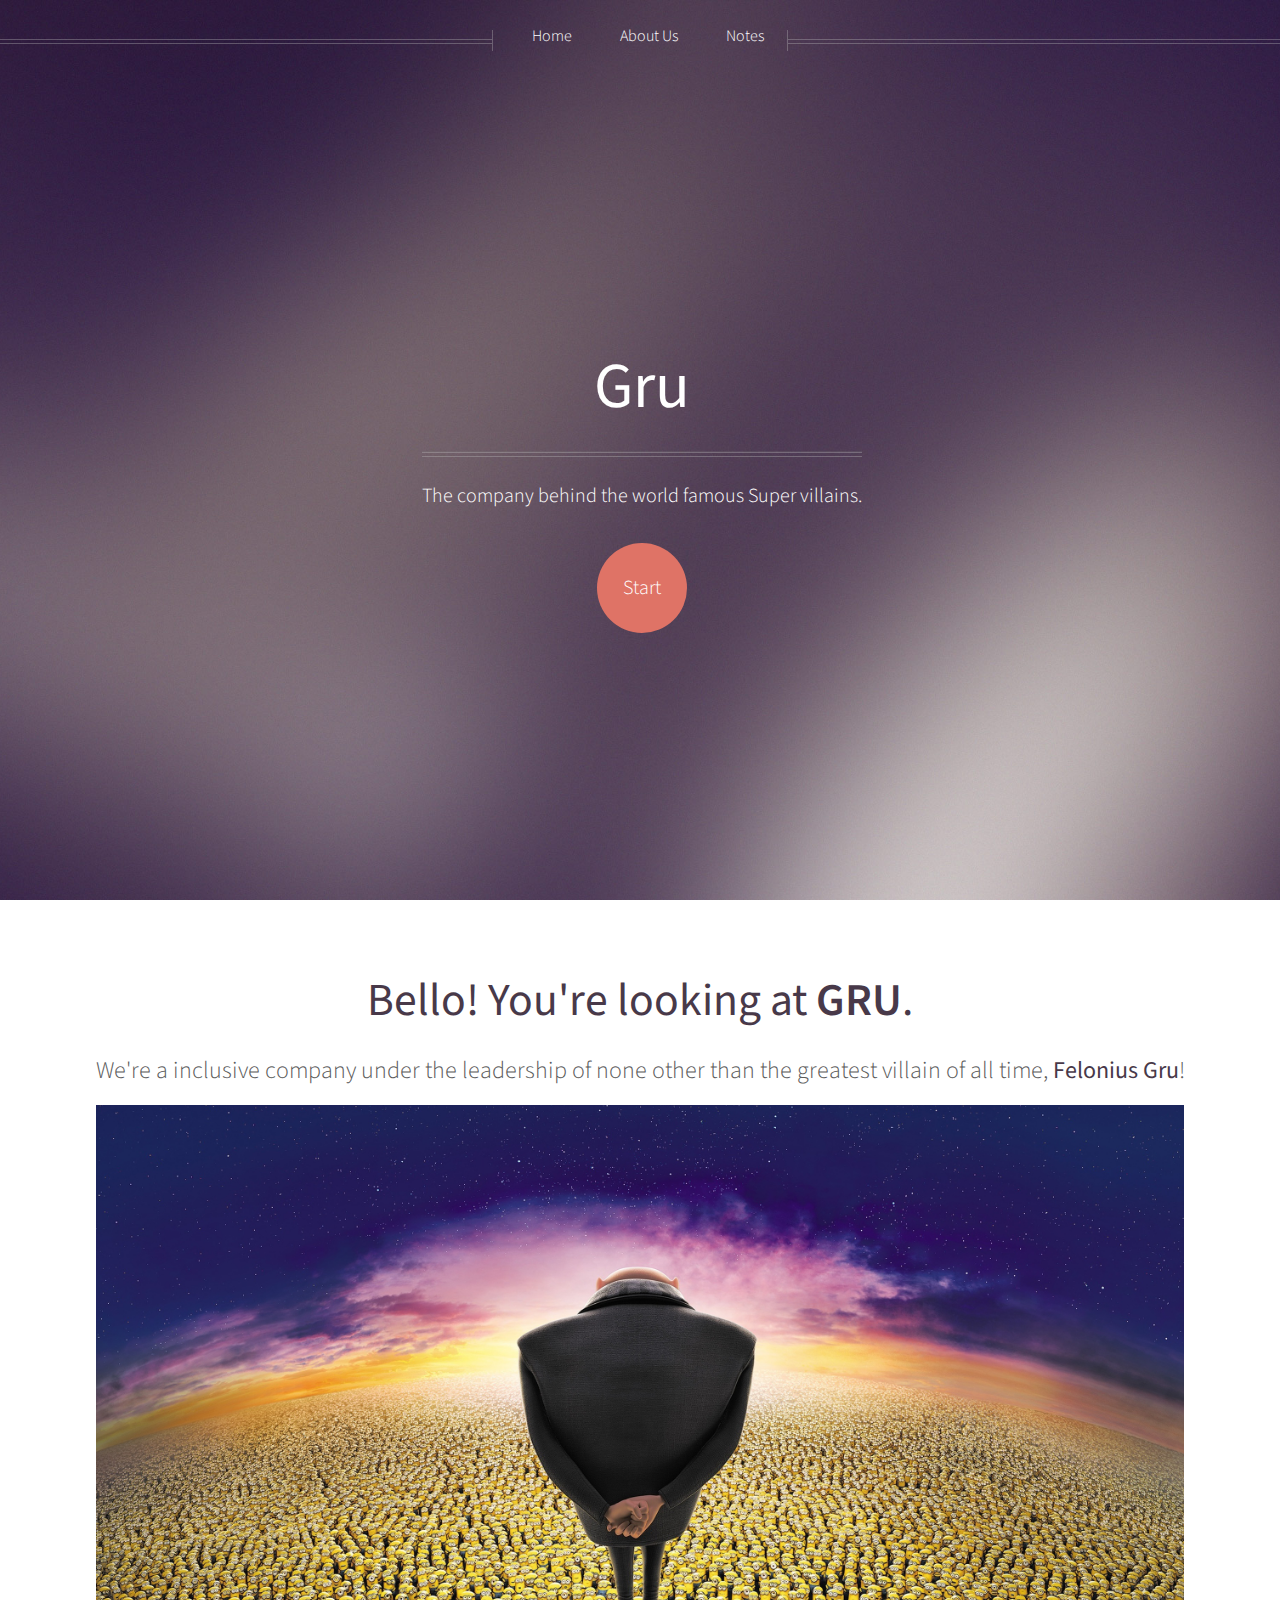
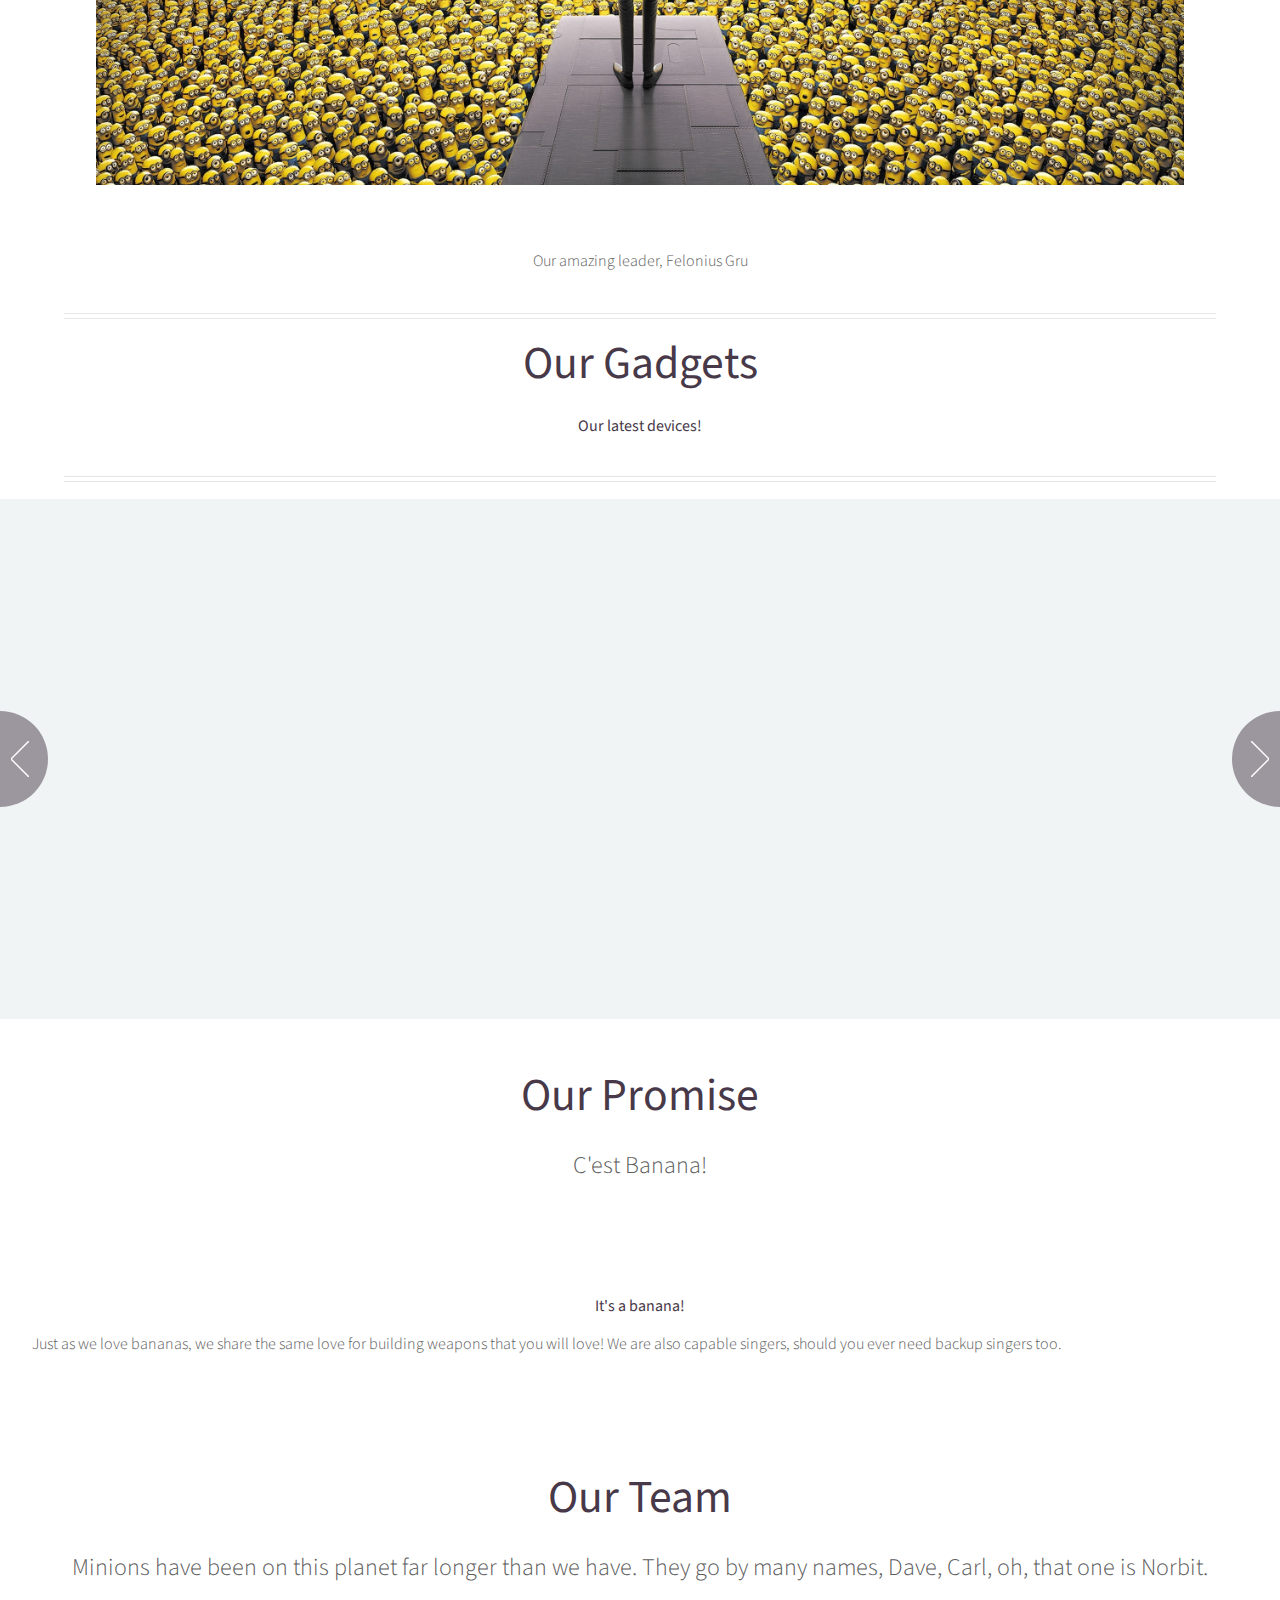
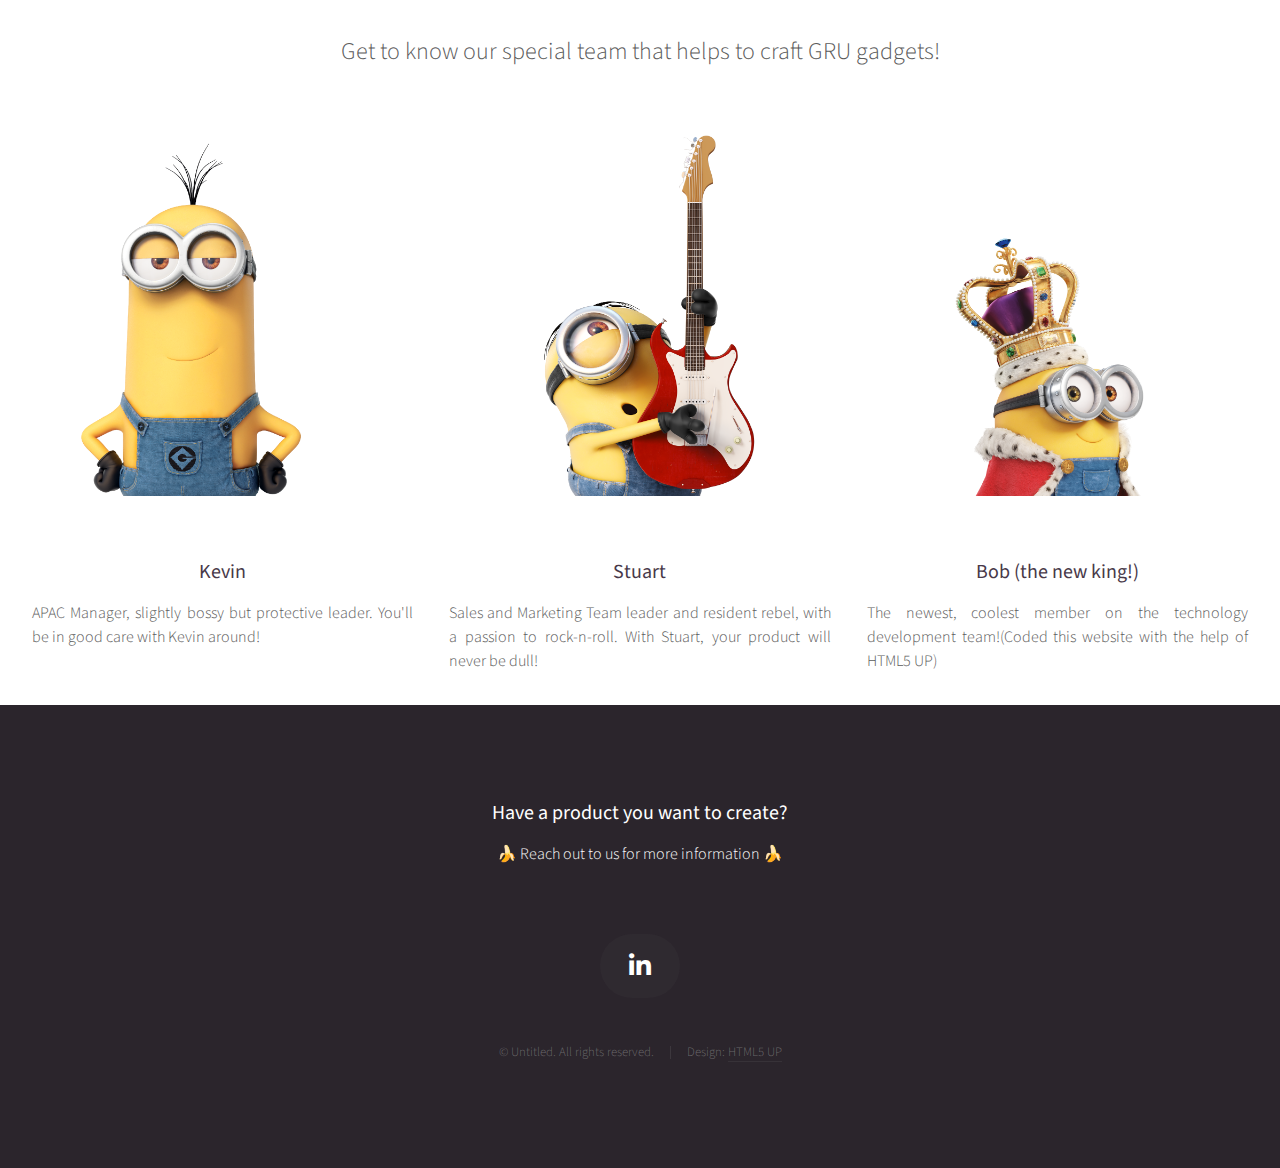
==== index.html @ 134997b9 "fix: Linking to Linkedin" ====
<!DOCTYPE HTML>
<!--
	Helios by HTML5 UP
	html5up.net | @ajlkn
	Free for personal and commercial use under the CCA 3.0 license (html5up.net/license)
-->
<html>
	<head>
		<title>Gru</title>
		<link rel="icon" type="image/x-icon" href="images/favicon.icon" />
		<meta charset="utf-8" />
		<meta name="viewport" content="width=device-width, initial-scale=1, user-scalable=no" />
		<link rel="stylesheet" href="assets/css/main.css" />
		<noscript><link rel="stylesheet" href="assets/css/noscript.css" /></noscript>
	</head>
	<body class="homepage is-preload">
		<div id="page-wrapper">

			<!-- Header -->
				<div id="header">

					<!-- Inner -->
						<div class="inner">
							<header>
								<h1><a href="index.html" id="logo">Gru</a></h1>
								<hr />
								<p>The company behind the world famous Super villains.</p>
							</header>
							<footer>
								<a href="#banner" class="button circled scrolly" id="startbutton">Start</a>
							</footer>
						</div>

					<!-- Nav -->
						<nav id="nav">
							<ul>
								<li><a href="index.html">Home</a></li>
								<!-- <li>
		<a href="#">Dropdown</a>
		<ul>
			<li><a href="#">Lorem ipsum dolor</a></li>
			<li><a href="#">Magna phasellus</a></li>
			<li><a href="#">Etiam dolore nisl</a></li>
			<li>
				<a href="#">And a submenu &hellip;</a>
				<ul>
					<li><a href="#">Lorem ipsum dolor</a></li>
					<li><a href="#">Phasellus consequat</a></li>
					<li><a href="#">Magna phasellus</a></li>
					<li><a href="#">Etiam dolore nisl</a></li>
				</ul>
			</li>
			<li><a href="#">Veroeros feugiat</a></li>
		</ul>
	</li> -->
								<li><a href="about.html">About Us</a></li>
								<li><a href="l.html">Notes</a></li>
							</ul>
						</nav>

				</div>

			<!-- Banner -->
				<section id="banner">
					<header>
						<h2>Bello! You're looking at <strong>GRU</strong>.</h2>
						<p>
							We're a inclusive company under the leadership of none other than the greatest villain of all time, <strong>Felonius Gru</strong>!
						</p>
					</header>

					<div class="wrapper style2">
						<a href="#" class="image featured"><img src="images/430488.jpg" alt="" /></a>
						<footer>Our amazing leader, Felonius Gru</footer>
						<hr />
						<h2>Our Gadgets</h2>
						<br />
						<h4>Our latest devices!</h4>
						<hr />
					</div>
				</section>

		
				

			<!-- Carousel -->
				<section class="carousel">
					
					<div class="reel">
						<article>
							<a href="#" class="image featured"><img src="images/Freeze_Ray_model.png" alt="" /></a>
							<header>
								<h3><a href="#">Freeze Ray</a></h3>
							</header>
							<p>Our signature weapon, projects a ray that freezes anythin instantly</p>
						</article>

						<article>
							<a href="#" class="image featured"><img src="images/Download_29.png" alt="" /></a>
							<header>
								<h3><a href="#">SR-6</a></h3>
							</header>
							<p>Shrink Ray-6, a laser weapon that shrinks its targets temporarily with an energy beam. </p>
						</article>

						<article>
							<a href="#" class="image featured"><img src="images/fart_gun.jpg" alt="" /></a>
							<header>
								<h3><a href="#">Fart Gun</a></h3>
							</header>
							<p>Created by Dr Nefario. Used during the 21-fart gun salute at formal events.</p>
						</article>

						<article>
							<a href="#" class="image featured"><img src="images/unicorn.jpg" alt="" /></a>
							<header>
								<h3><a href="#">Pink Fluffy Unicorn</a></h3>
							</header>
							<p>A fluffy plush unicorn. Keep it around so that you do not incur the wrath of a little girl. </p>
						</article>

					</div>
				</section>

			<!-- Main -->
				<div class="wrapper style2">
					<br /><br />
						  <article id="main" class="container special">
						  	<header>
						  		<h2><a href="#">Our Promise</a></h2>
						  		<p>
						  			C'est Banana!
						  		</p>
						  	</header>

                            <div style="margin:auto; width:400px;">
							  <a href="#" class="image featured"><img src="images/banana.png" alt="" /></a></div>
							<footer>
						  		<h4>
						  			It's a banana!
						  		</h4>
						  		<p>
						  			Just as we love bananas, we share the same love for building weapons that you will love! We are also capable singers, should you ever need backup singers too.
						  		</p>
						  	</footer>

						  </article>

				</div>

			<!-- About Team -->
				<div class="wrapper style1">

					<section id="features" class="container special">
						<header>
							<h2>Our Team</h2>
							<p>Minions have been on this planet far longer than we have. They go by many names, Dave, Carl, oh, that one is Norbit.</p>
							<p>Get to know our special team that helps to craft GRU gadgets!</p>
						</header>
						<div class="row">
							<article class="col-4 col-12-mobile special">
								<a href="#" class="image featured"><img src="images/Minions_Kevin2.png" alt="" /></a>
								<header>
									<h3><a href="#">Kevin</a></h3>
								</header>
								<p>
									APAC Manager, slightly bossy but protective leader. You'll be in good care with Kevin around!</p>
							</article>
							<article class="col-4 col-12-mobile special">
								<a href="#" class="image featured"><img src="images/SHM_PRINTS_P1880.png" alt="" /></a>
								<header>
									<h3><a href="#">Stuart</a></h3>
								</header>
								<p>
									Sales and Marketing Team leader and resident rebel, with a passion to rock-n-roll. With Stuart, your product will never be dull!</p>
							</article>
							<article class="col-4 col-12-mobile special">
								<a href="#" class="image featured"><img src="images/Minions_KingBob.png" alt="" /></a>
								<header>
									<h3><a href="#">Bob (the new king!)</a></h3>
								</header>
								<p>
									The newest, coolest member on the technology development team!(Coded this website with the help of HTML5 UP)								</p>
							</article>
						</div>
					</section>

				</div>

			<!-- Footer -->
				<div id="footer">
				<!-- Contact -->
									<section class="contact">
										<header>
											<h3>Have a product you want to create?</h3>
										</header>
										<p>🍌 Reach out to us for more information 🍌</p>
										<ul class="icons">
											<li><a href="https://www.linkedin.com/company/gru-incorporated/about/" class="icon brands fa-linkedin-in"><span class="label">Linkedin</span></a></li>
										</ul>
									</section>

								<!-- Copyright -->
									<div class="copyright">
										<ul class="menu">
											<li>&copy; Untitled. All rights reserved.</li><li>Design: <a href="http://html5up.net">HTML5 UP</a></li>
										</ul>
									</div>

							</div>

						
		</div>
				

		<!-- Scripts -->
			<script src="assets/js/jquery.min.js"></script>
			<script src="assets/js/jquery.dropotron.min.js"></script>
			<script src="assets/js/jquery.scrolly.min.js"></script>
			<script src="assets/js/jquery.scrollex.min.js"></script>
			<script src="assets/js/browser.min.js"></script>
			<script src="assets/js/breakpoints.min.js"></script>
			<script src="assets/js/util.js"></script>
			<script src="assets/js/main.js"></script>

	</body>
</html>
---- assets/css/main.css ----
@import url("https://fonts.googleapis.com/css?family=Source+Sans+Pro:300,300italic,400,400italic,600");
@import url("fontawesome-all.min.css");

/*
	Helios by HTML5 UP
	html5up.net | @ajlkn
	Free for personal and commercial use under the CCA 3.0 license (html5up.net/license)
*/

html, body, div, span, applet, object,
iframe, h1, h2, h3, h4, h5, h6, p, blockquote,
pre, a, abbr, acronym, address, big, cite,
code, del, dfn, em, img, ins, kbd, q, s, samp,
small, strike, strong, sub, sup, tt, var, b,
u, i, center, dl, dt, dd, ol, ul, li, fieldset,
form, label, legend, table, caption, tbody,
tfoot, thead, tr, th, td, article, aside,
canvas, details, embed, figure, figcaption,
footer, header, hgroup, menu, nav, output, ruby,
section, summary, time, mark, audio, video {
	margin: 0;
	padding: 0;
	border: 0;
	font-size: 100%;
	font: inherit;
	vertical-align: baseline;}

article, aside, details, figcaption, figure,
footer, header, hgroup, menu, nav, section {
	display: block;}

body {
	line-height: 1;
}

ol, ul {
	list-style: none;
}

blockquote, q {
	quotes: none;
}

	blockquote:before, blockquote:after, q:before, q:after {
		content: '';
		content: none;
	}

table {
	border-collapse: collapse;
	border-spacing: 0;
}

body {
	-webkit-text-size-adjust: none;
}

mark {
	background-color: transparent;
	color: inherit;
}

input::-moz-focus-inner {
	border: 0;
	padding: 0;
}

input, select, textarea {
	-moz-appearance: none;
	-webkit-appearance: none;
	-ms-appearance: none;
	appearance: none;
}

/* Basic */

	html {
		box-sizing: border-box;
	}

	*, *:before, *:after {
		box-sizing: inherit;
	}

	body {
		background: #f0f4f4;
		color: #5b5b5b;
		font-size: 15pt;
		line-height: 1.85em;
		font-family: 'Source Sans Pro', sans-serif;
		font-weight: 300;
	}

		body.is-preload *, body.is-preload *:before, body.is-preload *:after {
			-moz-animation: none !important;
			-webkit-animation: none !important;
			-ms-animation: none !important;
			animation: none !important;
			-moz-transition: none !important;
			-webkit-transition: none !important;
			-ms-transition: none !important;
			transition: none !important;
		}

	input, textarea, select {
		font-size: 15pt;
		line-height: 1.85em;
		font-family: 'Source Sans Pro', sans-serif;
		font-weight: 300;
	}

	h1, h2, h3, h4, h5, h6 {
		font-weight: 400;
		color: #483949;
		line-height: 1.25em;
	}

	h1 a, h2 a, h3 a, h4 a, h5 a, h6 a {
		color: inherit;
		text-decoration: none;
		border-bottom-color: transparent;
	}

	h1 strong, h2 strong, h3 strong, h4 strong, h5 strong, h6 strong {
		font-weight: 600;
	}

	h2 {
		font-size: 2.85em;
	}

	h3 {
		font-size: 1.25em;
	}

	h4 {
		font-size: 1em;
		margin: 0 0 0.25em 0;
	}

	strong, b {
		font-weight: 400;
		color: #483949;
	}

	em, i {
		font-style: italic;
	}

	a {
		color: inherit;
		border-bottom: solid 1px rgba(128, 128, 128, 0.15);
		text-decoration: none;
		-moz-transition: background-color 0.35s ease-in-out, color 0.35s ease-in-out, border-bottom-color 0.35s ease-in-out;
		-webkit-transition: background-color 0.35s ease-in-out, color 0.35s ease-in-out, border-bottom-color 0.35s ease-in-out;
		-ms-transition: background-color 0.35s ease-in-out, color 0.35s ease-in-out, border-bottom-color 0.35s ease-in-out;
		transition: background-color 0.35s ease-in-out, color 0.35s ease-in-out, border-bottom-color 0.35s ease-in-out;
	}

		a:hover {
			color: #ef8376;
			border-bottom-color: transparent;
		}

	sub {
		position: relative;
		top: 0.5em;
		font-size: 0.8em;
	}

	sup {
		position: relative;
		top: -0.5em;
		font-size: 0.8em;
	}

	blockquote {
		border-left: solid 0.5em #ddd;
		padding: 1em 0 1em 2em;
		font-style: italic;
	}

	p, ul, ol, dl, table {
		margin-top: 1em;
		margin-bottom: 1em;
	}

	p {
		text-align: justify;
	}

	br.clear {
		clear: both;
	}

	hr {
		position: relative;
		display: block;
		border: 0;
		top: 2em;
		margin-bottom: 3em;
		height: 6px;
		border-top: solid 1px rgba(128, 128, 128, 0.2);
		border-bottom: solid 1px rgba(128, 128, 128, 0.2);
	}

		hr:before, hr:after {
			content: '';
			position: absolute;
			top: -8px;
			display: block;
			width: 1px;
			height: 21px;
			background: rgba(128, 128, 128, 0.2);
		}

		hr:before {
			left: -1px;
		}

		hr:after {
			right: -1px;
		}

	.timestamp {
		color: rgba(128, 128, 128, 0.75);
		font-size: 0.8em;
	}

/* Container */

	.container {
		margin: 0 auto;
		max-width: 100%;
		width: 1400px;
	}

		@media screen and (max-width: 1680px) {

			.container {
				width: 1200px;
			}

		}

		@media screen and (max-width: 1280px) {

			.container {
				width: 100%;
			}

		}

		@media screen and (max-width: 960px) {

			.container {
				width: 100%;
			}

		}

		@media screen and (max-width: 840px) {

			.container {
				width: 100%;
			}

		}

		@media screen and (max-width: 736px) {

			.container {
				width: 100%;
			}

		}

/* Row */

	.row {
		display: flex;
		flex-wrap: wrap;
		box-sizing: border-box;
		align-items: stretch;
	}

		.row > * {
			box-sizing: border-box;
		}

		.row.gtr-uniform > * > :last-child {
			margin-bottom: 0;
		}

		.row.aln-left {
			justify-content: flex-start;
		}

		.row.aln-center {
			justify-content: center;
		}

		.row.aln-right {
			justify-content: flex-end;
		}

		.row.aln-top {
			align-items: flex-start;
		}

		.row.aln-middle {
			align-items: center;
		}

		.row.aln-bottom {
			align-items: flex-end;
		}

		.row > .imp {
			order: -1;
		}

		.row > .col-1 {
			width: 8.33333%;
		}

		.row > .off-1 {
			margin-left: 8.33333%;
		}

		.row > .col-2 {
			width: 16.66667%;
		}

		.row > .off-2 {
			margin-left: 16.66667%;
		}

		.row > .col-3 {
			width: 25%;
		}

		.row > .off-3 {
			margin-left: 25%;
		}

		.row > .col-4 {
			width: 33.33333%;
		}

		.row > .off-4 {
			margin-left: 33.33333%;
		}

		.row > .col-5 {
			width: 41.66667%;
		}

		.row > .off-5 {
			margin-left: 41.66667%;
		}

		.row > .col-6 {
			width: 50%;
		}

		.row > .off-6 {
			margin-left: 50%;
		}

		.row > .col-7 {
			width: 58.33333%;
		}

		.row > .off-7 {
			margin-left: 58.33333%;
		}

		.row > .col-8 {
			width: 66.66667%;
		}

		.row > .off-8 {
			margin-left: 66.66667%;
		}

		.row > .col-9 {
			width: 75%;
		}

		.row > .off-9 {
			margin-left: 75%;
		}

		.row > .col-10 {
			width: 83.33333%;
		}

		.row > .off-10 {
			margin-left: 83.33333%;
		}

		.row > .col-11 {
			width: 91.66667%;
		}

		.row > .off-11 {
			margin-left: 91.66667%;
		}

		.row > .col-12 {
			width: 100%;
		}

		.row > .off-12 {
			margin-left: 100%;
		}

		.row.gtr-0 {
			margin-top: 0px;
			margin-left: 0px;
		}

			.row.gtr-0 > * {
				padding: 0px 0 0 0px;
			}

			.row.gtr-0.gtr-uniform {
				margin-top: 0px;
			}

				.row.gtr-0.gtr-uniform > * {
					padding-top: 0px;
				}

		.row.gtr-25 {
			margin-top: -10px;
			margin-left: -10px;
		}

			.row.gtr-25 > * {
				padding: 10px 0 0 10px;
			}

			.row.gtr-25.gtr-uniform {
				margin-top: -10px;
			}

				.row.gtr-25.gtr-uniform > * {
					padding-top: 10px;
				}

		.row.gtr-50 {
			margin-top: -20px;
			margin-left: -20px;
		}

			.row.gtr-50 > * {
				padding: 20px 0 0 20px;
			}

			.row.gtr-50.gtr-uniform {
				margin-top: -20px;
			}

				.row.gtr-50.gtr-uniform > * {
					padding-top: 20px;
				}

		.row {
			margin-top: -40px;
			margin-left: -40px;
		}

			.row > * {
				padding: 40px 0 0 40px;
			}

			.row.gtr-uniform {
				margin-top: -40px;
			}

				.row.gtr-uniform > * {
					padding-top: 40px;
				}

		.row.gtr-150 {
			margin-top: -60px;
			margin-left: -60px;
		}

			.row.gtr-150 > * {
				padding: 60px 0 0 60px;
			}

			.row.gtr-150.gtr-uniform {
				margin-top: -60px;
			}

				.row.gtr-150.gtr-uniform > * {
					padding-top: 60px;
				}

		.row.gtr-200 {
			margin-top: -80px;
			margin-left: -80px;
		}

			.row.gtr-200 > * {
				padding: 80px 0 0 80px;
			}

			.row.gtr-200.gtr-uniform {
				margin-top: -80px;
			}

				.row.gtr-200.gtr-uniform > * {
					padding-top: 80px;
				}

		@media screen and (max-width: 1680px) {

			.row {
				display: flex;
				flex-wrap: wrap;
				box-sizing: border-box;
				align-items: stretch;
			}

				.row > * {
					box-sizing: border-box;
				}

				.row.gtr-uniform > * > :last-child {
					margin-bottom: 0;
				}

				.row.aln-left {
					justify-content: flex-start;
				}

				.row.aln-center {
					justify-content: center;
				}

				.row.aln-right {
					justify-content: flex-end;
				}

				.row.aln-top {
					align-items: flex-start;
				}

				.row.aln-middle {
					align-items: center;
				}

				.row.aln-bottom {
					align-items: flex-end;
				}

				.row > .imp-wide {
					order: -1;
				}

				.row > .col-1-wide {
					width: 8.33333%;
				}

				.row > .off-1-wide {
					margin-left: 8.33333%;
				}

				.row > .col-2-wide {
					width: 16.66667%;
				}

				.row > .off-2-wide {
					margin-left: 16.66667%;
				}

				.row > .col-3-wide {
					width: 25%;
				}

				.row > .off-3-wide {
					margin-left: 25%;
				}

				.row > .col-4-wide {
					width: 33.33333%;
				}

				.row > .off-4-wide {
					margin-left: 33.33333%;
				}

				.row > .col-5-wide {
					width: 41.66667%;
				}

				.row > .off-5-wide {
					margin-left: 41.66667%;
				}

				.row > .col-6-wide {
					width: 50%;
				}

				.row > .off-6-wide {
					margin-left: 50%;
				}

				.row > .col-7-wide {
					width: 58.33333%;
				}

				.row > .off-7-wide {
					margin-left: 58.33333%;
				}

				.row > .col-8-wide {
					width: 66.66667%;
				}

				.row > .off-8-wide {
					margin-left: 66.66667%;
				}

				.row > .col-9-wide {
					width: 75%;
				}

				.row > .off-9-wide {
					margin-left: 75%;
				}

				.row > .col-10-wide {
					width: 83.33333%;
				}

				.row > .off-10-wide {
					margin-left: 83.33333%;
				}

				.row > .col-11-wide {
					width: 91.66667%;
				}

				.row > .off-11-wide {
					margin-left: 91.66667%;
				}

				.row > .col-12-wide {
					width: 100%;
				}

				.row > .off-12-wide {
					margin-left: 100%;
				}

				.row.gtr-0 {
					margin-top: 0px;
					margin-left: 0px;
				}

					.row.gtr-0 > * {
						padding: 0px 0 0 0px;
					}

					.row.gtr-0.gtr-uniform {
						margin-top: 0px;
					}

						.row.gtr-0.gtr-uniform > * {
							padding-top: 0px;
						}

				.row.gtr-25 {
					margin-top: -10px;
					margin-left: -10px;
				}

					.row.gtr-25 > * {
						padding: 10px 0 0 10px;
					}

					.row.gtr-25.gtr-uniform {
						margin-top: -10px;
					}

						.row.gtr-25.gtr-uniform > * {
							padding-top: 10px;
						}

				.row.gtr-50 {
					margin-top: -20px;
					margin-left: -20px;
				}

					.row.gtr-50 > * {
						padding: 20px 0 0 20px;
					}

					.row.gtr-50.gtr-uniform {
						margin-top: -20px;
					}

						.row.gtr-50.gtr-uniform > * {
							padding-top: 20px;
						}

				.row {
					margin-top: -40px;
					margin-left: -40px;
				}

					.row > * {
						padding: 40px 0 0 40px;
					}

					.row.gtr-uniform {
						margin-top: -40px;
					}

						.row.gtr-uniform > * {
							padding-top: 40px;
						}

				.row.gtr-150 {
					margin-top: -60px;
					margin-left: -60px;
				}

					.row.gtr-150 > * {
						padding: 60px 0 0 60px;
					}

					.row.gtr-150.gtr-uniform {
						margin-top: -60px;
					}

						.row.gtr-150.gtr-uniform > * {
							padding-top: 60px;
						}

				.row.gtr-200 {
					margin-top: -80px;
					margin-left: -80px;
				}

					.row.gtr-200 > * {
						padding: 80px 0 0 80px;
					}

					.row.gtr-200.gtr-uniform {
						margin-top: -80px;
					}

						.row.gtr-200.gtr-uniform > * {
							padding-top: 80px;
						}

		}

		@media screen and (max-width: 1280px) {

			.row {
				display: flex;
				flex-wrap: wrap;
				box-sizing: border-box;
				align-items: stretch;
			}

				.row > * {
					box-sizing: border-box;
				}

				.row.gtr-uniform > * > :last-child {
					margin-bottom: 0;
				}

				.row.aln-left {
					justify-content: flex-start;
				}

				.row.aln-center {
					justify-content: center;
				}

				.row.aln-right {
					justify-content: flex-end;
				}

				.row.aln-top {
					align-items: flex-start;
				}

				.row.aln-middle {
					align-items: center;
				}

				.row.aln-bottom {
					align-items: flex-end;
				}

				.row > .imp-normal {
					order: -1;
				}

				.row > .col-1-normal {
					width: 8.33333%;
				}

				.row > .off-1-normal {
					margin-left: 8.33333%;
				}

				.row > .col-2-normal {
					width: 16.66667%;
				}

				.row > .off-2-normal {
					margin-left: 16.66667%;
				}

				.row > .col-3-normal {
					width: 25%;
				}

				.row > .off-3-normal {
					margin-left: 25%;
				}

				.row > .col-4-normal {
					width: 33.33333%;
				}

				.row > .off-4-normal {
					margin-left: 33.33333%;
				}

				.row > .col-5-normal {
					width: 41.66667%;
				}

				.row > .off-5-normal {
					margin-left: 41.66667%;
				}

				.row > .col-6-normal {
					width: 50%;
				}

				.row > .off-6-normal {
					margin-left: 50%;
				}

				.row > .col-7-normal {
					width: 58.33333%;
				}

				.row > .off-7-normal {
					margin-left: 58.33333%;
				}

				.row > .col-8-normal {
					width: 66.66667%;
				}

				.row > .off-8-normal {
					margin-left: 66.66667%;
				}

				.row > .col-9-normal {
					width: 75%;
				}

				.row > .off-9-normal {
					margin-left: 75%;
				}

				.row > .col-10-normal {
					width: 83.33333%;
				}

				.row > .off-10-normal {
					margin-left: 83.33333%;
				}

				.row > .col-11-normal {
					width: 91.66667%;
				}

				.row > .off-11-normal {
					margin-left: 91.66667%;
				}

				.row > .col-12-normal {
					width: 100%;
				}

				.row > .off-12-normal {
					margin-left: 100%;
				}

				.row.gtr-0 {
					margin-top: 0px;
					margin-left: 0px;
				}

					.row.gtr-0 > * {
						padding: 0px 0 0 0px;
					}

					.row.gtr-0.gtr-uniform {
						margin-top: 0px;
					}

						.row.gtr-0.gtr-uniform > * {
							padding-top: 0px;
						}

				.row.gtr-25 {
					margin-top: -9px;
					margin-left: -9px;
				}

					.row.gtr-25 > * {
						padding: 9px 0 0 9px;
					}

					.row.gtr-25.gtr-uniform {
						margin-top: -9px;
					}

						.row.gtr-25.gtr-uniform > * {
							padding-top: 9px;
						}

				.row.gtr-50 {
					margin-top: -18px;
					margin-left: -18px;
				}

					.row.gtr-50 > * {
						padding: 18px 0 0 18px;
					}

					.row.gtr-50.gtr-uniform {
						margin-top: -18px;
					}

						.row.gtr-50.gtr-uniform > * {
							padding-top: 18px;
						}

				.row {
					margin-top: -36px;
					margin-left: -36px;
				}

					.row > * {
						padding: 36px 0 0 36px;
					}

					.row.gtr-uniform {
						margin-top: -36px;
					}

						.row.gtr-uniform > * {
							padding-top: 36px;
						}

				.row.gtr-150 {
					margin-top: -54px;
					margin-left: -54px;
				}

					.row.gtr-150 > * {
						padding: 54px 0 0 54px;
					}

					.row.gtr-150.gtr-uniform {
						margin-top: -54px;
					}

						.row.gtr-150.gtr-uniform > * {
							padding-top: 54px;
						}

				.row.gtr-200 {
					margin-top: -72px;
					margin-left: -72px;
				}

					.row.gtr-200 > * {
						padding: 72px 0 0 72px;
					}

					.row.gtr-200.gtr-uniform {
						margin-top: -72px;
					}

						.row.gtr-200.gtr-uniform > * {
							padding-top: 72px;
						}

		}

		@media screen and (max-width: 960px) {

			.row {
				display: flex;
				flex-wrap: wrap;
				box-sizing: border-box;
				align-items: stretch;
			}

				.row > * {
					box-sizing: border-box;
				}

				.row.gtr-uniform > * > :last-child {
					margin-bottom: 0;
				}

				.row.aln-left {
					justify-content: flex-start;
				}

				.row.aln-center {
					justify-content: center;
				}

				.row.aln-right {
					justify-content: flex-end;
				}

				.row.aln-top {
					align-items: flex-start;
				}

				.row.aln-middle {
					align-items: center;
				}

				.row.aln-bottom {
					align-items: flex-end;
				}

				.row > .imp-narrow {
					order: -1;
				}

				.row > .col-1-narrow {
					width: 8.33333%;
				}

				.row > .off-1-narrow {
					margin-left: 8.33333%;
				}

				.row > .col-2-narrow {
					width: 16.66667%;
				}

				.row > .off-2-narrow {
					margin-left: 16.66667%;
				}

				.row > .col-3-narrow {
					width: 25%;
				}

				.row > .off-3-narrow {
					margin-left: 25%;
				}

				.row > .col-4-narrow {
					width: 33.33333%;
				}

				.row > .off-4-narrow {
					margin-left: 33.33333%;
				}

				.row > .col-5-narrow {
					width: 41.66667%;
				}

				.row > .off-5-narrow {
					margin-left: 41.66667%;
				}

				.row > .col-6-narrow {
					width: 50%;
				}

				.row > .off-6-narrow {
					margin-left: 50%;
				}

				.row > .col-7-narrow {
					width: 58.33333%;
				}

				.row > .off-7-narrow {
					margin-left: 58.33333%;
				}

				.row > .col-8-narrow {
					width: 66.66667%;
				}

				.row > .off-8-narrow {
					margin-left: 66.66667%;
				}

				.row > .col-9-narrow {
					width: 75%;
				}

				.row > .off-9-narrow {
					margin-left: 75%;
				}

				.row > .col-10-narrow {
					width: 83.33333%;
				}

				.row > .off-10-narrow {
					margin-left: 83.33333%;
				}

				.row > .col-11-narrow {
					width: 91.66667%;
				}

				.row > .off-11-narrow {
					margin-left: 91.66667%;
				}

				.row > .col-12-narrow {
					width: 100%;
				}

				.row > .off-12-narrow {
					margin-left: 100%;
				}

				.row.gtr-0 {
					margin-top: 0px;
					margin-left: 0px;
				}

					.row.gtr-0 > * {
						padding: 0px 0 0 0px;
					}

					.row.gtr-0.gtr-uniform {
						margin-top: 0px;
					}

						.row.gtr-0.gtr-uniform > * {
							padding-top: 0px;
						}

				.row.gtr-25 {
					margin-top: -8px;
					margin-left: -8px;
				}

					.row.gtr-25 > * {
						padding: 8px 0 0 8px;
					}

					.row.gtr-25.gtr-uniform {
						margin-top: -8px;
					}

						.row.gtr-25.gtr-uniform > * {
							padding-top: 8px;
						}

				.row.gtr-50 {
					margin-top: -16px;
					margin-left: -16px;
				}

					.row.gtr-50 > * {
						padding: 16px 0 0 16px;
					}

					.row.gtr-50.gtr-uniform {
						margin-top: -16px;
					}

						.row.gtr-50.gtr-uniform > * {
							padding-top: 16px;
						}

				.row {
					margin-top: -32px;
					margin-left: -32px;
				}

					.row > * {
						padding: 32px 0 0 32px;
					}

					.row.gtr-uniform {
						margin-top: -32px;
					}

						.row.gtr-uniform > * {
							padding-top: 32px;
						}

				.row.gtr-150 {
					margin-top: -48px;
					margin-left: -48px;
				}

					.row.gtr-150 > * {
						padding: 48px 0 0 48px;
					}

					.row.gtr-150.gtr-uniform {
						margin-top: -48px;
					}

						.row.gtr-150.gtr-uniform > * {
							padding-top: 48px;
						}

				.row.gtr-200 {
					margin-top: -64px;
					margin-left: -64px;
				}

					.row.gtr-200 > * {
						padding: 64px 0 0 64px;
					}

					.row.gtr-200.gtr-uniform {
						margin-top: -64px;
					}

						.row.gtr-200.gtr-uniform > * {
							padding-top: 64px;
						}

		}

		@media screen and (max-width: 840px) {

			.row {
				display: flex;
				flex-wrap: wrap;
				box-sizing: border-box;
				align-items: stretch;
			}

				.row > * {
					box-sizing: border-box;
				}

				.row.gtr-uniform > * > :last-child {
					margin-bottom: 0;
				}

				.row.aln-left {
					justify-content: flex-start;
				}

				.row.aln-center {
					justify-content: center;
				}

				.row.aln-right {
					justify-content: flex-end;
				}

				.row.aln-top {
					align-items: flex-start;
				}

				.row.aln-middle {
					align-items: center;
				}

				.row.aln-bottom {
					align-items: flex-end;
				}

				.row > .imp-narrower {
					order: -1;
				}

				.row > .col-1-narrower {
					width: 8.33333%;
				}

				.row > .off-1-narrower {
					margin-left: 8.33333%;
				}

				.row > .col-2-narrower {
					width: 16.66667%;
				}

				.row > .off-2-narrower {
					margin-left: 16.66667%;
				}

				.row > .col-3-narrower {
					width: 25%;
				}

				.row > .off-3-narrower {
					margin-left: 25%;
				}

				.row > .col-4-narrower {
					width: 33.33333%;
				}

				.row > .off-4-narrower {
					margin-left: 33.33333%;
				}

				.row > .col-5-narrower {
					width: 41.66667%;
				}

				.row > .off-5-narrower {
					margin-left: 41.66667%;
				}

				.row > .col-6-narrower {
					width: 50%;
				}

				.row > .off-6-narrower {
					margin-left: 50%;
				}

				.row > .col-7-narrower {
					width: 58.33333%;
				}

				.row > .off-7-narrower {
					margin-left: 58.33333%;
				}

				.row > .col-8-narrower {
					width: 66.66667%;
				}

				.row > .off-8-narrower {
					margin-left: 66.66667%;
				}

				.row > .col-9-narrower {
					width: 75%;
				}

				.row > .off-9-narrower {
					margin-left: 75%;
				}

				.row > .col-10-narrower {
					width: 83.33333%;
				}

				.row > .off-10-narrower {
					margin-left: 83.33333%;
				}

				.row > .col-11-narrower {
					width: 91.66667%;
				}

				.row > .off-11-narrower {
					margin-left: 91.66667%;
				}

				.row > .col-12-narrower {
					width: 100%;
				}

				.row > .off-12-narrower {
					margin-left: 100%;
				}

				.row.gtr-0 {
					margin-top: 0px;
					margin-left: 0px;
				}

					.row.gtr-0 > * {
						padding: 0px 0 0 0px;
					}

					.row.gtr-0.gtr-uniform {
						margin-top: 0px;
					}

						.row.gtr-0.gtr-uniform > * {
							padding-top: 0px;
						}

				.row.gtr-25 {
					margin-top: -8px;
					margin-left: -8px;
				}

					.row.gtr-25 > * {
						padding: 8px 0 0 8px;
					}

					.row.gtr-25.gtr-uniform {
						margin-top: -8px;
					}

						.row.gtr-25.gtr-uniform > * {
							padding-top: 8px;
						}

				.row.gtr-50 {
					margin-top: -16px;
					margin-left: -16px;
				}

					.row.gtr-50 > * {
						padding: 16px 0 0 16px;
					}

					.row.gtr-50.gtr-uniform {
						margin-top: -16px;
					}

						.row.gtr-50.gtr-uniform > * {
							padding-top: 16px;
						}

				.row {
					margin-top: -32px;
					margin-left: -32px;
				}

					.row > * {
						padding: 32px 0 0 32px;
					}

					.row.gtr-uniform {
						margin-top: -32px;
					}

						.row.gtr-uniform > * {
							padding-top: 32px;
						}

				.row.gtr-150 {
					margin-top: -48px;
					margin-left: -48px;
				}

					.row.gtr-150 > * {
						padding: 48px 0 0 48px;
					}

					.row.gtr-150.gtr-uniform {
						margin-top: -48px;
					}

						.row.gtr-150.gtr-uniform > * {
							padding-top: 48px;
						}

				.row.gtr-200 {
					margin-top: -64px;
					margin-left: -64px;
				}

					.row.gtr-200 > * {
						padding: 64px 0 0 64px;
					}

					.row.gtr-200.gtr-uniform {
						margin-top: -64px;
					}

						.row.gtr-200.gtr-uniform > * {
							padding-top: 64px;
						}

		}

		@media screen and (max-width: 736px) {

			.row {
				display: flex;
				flex-wrap: wrap;
				box-sizing: border-box;
				align-items: stretch;
			}

				.row > * {
					box-sizing: border-box;
				}

				.row.gtr-uniform > * > :last-child {
					margin-bottom: 0;
				}

				.row.aln-left {
					justify-content: flex-start;
				}

				.row.aln-center {
					justify-content: center;
				}

				.row.aln-right {
					justify-content: flex-end;
				}

				.row.aln-top {
					align-items: flex-start;
				}

				.row.aln-middle {
					align-items: center;
				}

				.row.aln-bottom {
					align-items: flex-end;
				}

				.row > .imp-mobile {
					order: -1;
				}

				.row > .col-1-mobile {
					width: 8.33333%;
				}

				.row > .off-1-mobile {
					margin-left: 8.33333%;
				}

				.row > .col-2-mobile {
					width: 16.66667%;
				}

				.row > .off-2-mobile {
					margin-left: 16.66667%;
				}

				.row > .col-3-mobile {
					width: 25%;
				}

				.row > .off-3-mobile {
					margin-left: 25%;
				}

				.row > .col-4-mobile {
					width: 33.33333%;
				}

				.row > .off-4-mobile {
					margin-left: 33.33333%;
				}

				.row > .col-5-mobile {
					width: 41.66667%;
				}

				.row > .off-5-mobile {
					margin-left: 41.66667%;
				}

				.row > .col-6-mobile {
					width: 50%;
				}

				.row > .off-6-mobile {
					margin-left: 50%;
				}

				.row > .col-7-mobile {
					width: 58.33333%;
				}

				.row > .off-7-mobile {
					margin-left: 58.33333%;
				}

				.row > .col-8-mobile {
					width: 66.66667%;
				}

				.row > .off-8-mobile {
					margin-left: 66.66667%;
				}

				.row > .col-9-mobile {
					width: 75%;
				}

				.row > .off-9-mobile {
					margin-left: 75%;
				}

				.row > .col-10-mobile {
					width: 83.33333%;
				}

				.row > .off-10-mobile {
					margin-left: 83.33333%;
				}

				.row > .col-11-mobile {
					width: 91.66667%;
				}

				.row > .off-11-mobile {
					margin-left: 91.66667%;
				}

				.row > .col-12-mobile {
					width: 100%;
				}

				.row > .off-12-mobile {
					margin-left: 100%;
				}

				.row.gtr-0 {
					margin-top: 0px;
					margin-left: 0px;
				}

					.row.gtr-0 > * {
						padding: 0px 0 0 0px;
					}

					.row.gtr-0.gtr-uniform {
						margin-top: 0px;
					}

						.row.gtr-0.gtr-uniform > * {
							padding-top: 0px;
						}

				.row.gtr-25 {
					margin-top: -5px;
					margin-left: -5px;
				}

					.row.gtr-25 > * {
						padding: 5px 0 0 5px;
					}

					.row.gtr-25.gtr-uniform {
						margin-top: -5px;
					}

						.row.gtr-25.gtr-uniform > * {
							padding-top: 5px;
						}

				.row.gtr-50 {
					margin-top: -10px;
					margin-left: -10px;
				}

					.row.gtr-50 > * {
						padding: 10px 0 0 10px;
					}

					.row.gtr-50.gtr-uniform {
						margin-top: -10px;
					}

						.row.gtr-50.gtr-uniform > * {
							padding-top: 10px;
						}

				.row {
					margin-top: -20px;
					margin-left: -20px;
				}

					.row > * {
						padding: 20px 0 0 20px;
					}

					.row.gtr-uniform {
						margin-top: -20px;
					}

						.row.gtr-uniform > * {
							padding-top: 20px;
						}

				.row.gtr-150 {
					margin-top: -30px;
					margin-left: -30px;
				}

					.row.gtr-150 > * {
						padding: 30px 0 0 30px;
					}

					.row.gtr-150.gtr-uniform {
						margin-top: -30px;
					}

						.row.gtr-150.gtr-uniform > * {
							padding-top: 30px;
						}

				.row.gtr-200 {
					margin-top: -40px;
					margin-left: -40px;
				}

					.row.gtr-200 > * {
						padding: 40px 0 0 40px;
					}

					.row.gtr-200.gtr-uniform {
						margin-top: -40px;
					}

						.row.gtr-200.gtr-uniform > * {
							padding-top: 40px;
						}

		}

/* Sections/Article */

	section, article {
		margin-bottom: 3em;
	}

		section > :last-child, section:last-child, article > :last-child, article:last-child {
			margin-bottom: 0;
		}

		section.special > header, section.special > footer, article.special > header, article.special > footer {
			text-align: center;
		}

	.row > section, .row > article {
		margin-bottom: 0;
	}

	header {
		margin: 0 0 1em 0;
	}

		header > p {
			display: block;
			font-size: 1.5em;
			margin: 1em 0 2em 0;
			line-height: 1.5em;
			text-align: inherit;
		}

	footer {
		margin: 2.5em 0 0 0;
	}

/* Image */

	.image {
		position: relative;
		display: inline-block;
		border: 0;
		outline: 0;
	}

		.image img {
			display: block;
			width: 100%;
			padding: 0 2em 0 2em;
		}

		.image.fit {
			display: block;
			width: 100%;
		}

		.image.featured {
			display: block;
			width: 100%;
			margin: 0 0 4em 0;
		}

		.image.left {
			float: left;
			margin: 0 2em 2em 0;
		}

		.image.centered {
			display: block;
			margin: 0 0 2em 0;
		}

			.image.centered img {
				margin: 0 auto;
				width: auto;
			}

/* List */

	ul {
		list-style: disc;
		padding-left: 1em;
	}

		ul li {
			padding-left: 0.5em;
		}

	ol {
		list-style: decimal;
		padding-left: 1.25em;
	}

		ol li {
			padding-left: 0.25em;
		}

/* Actions */

	ul.actions {
		margin: 3em 0 0 0;
		list-style: none;
		padding-left: 0;
	}

		form ul.actions {
			margin-top: 0;
		}

		ul.actions li {
			display: inline-block;
			margin: 0 0.75em 0 0.75em;
			padding-left: 0;
		}

			ul.actions li:first-child {
				margin-left: 0;
			}

			ul.actions li:last-child {
				margin-right: 0;
			}

/* Divided */

	ul.divided {
		list-style: none;
		padding-left: 0;
	}

		ul.divided li {
			border-top: solid 1px rgba(128, 128, 128, 0.2);
			padding-top: 1.5em;
			margin-top: 1.5em;
			padding-left: 0;
		}

			ul.divided li:first-child {
				border-top: 0;
				padding-top: 0;
				margin-top: 0;
			}

/* Menu */

	ul.menu {
		height: 1em;
		line-height: 1em;
		list-style: none;
		padding-left: 0;
	}

		ul.menu li {
			display: inline-block;
			border-left: solid 1px rgba(128, 128, 128, 0.2);
			padding-left: 1.25em;
			margin-left: 1.25em;
		}

			ul.menu li:first-child {
				border-left: 0;
				padding-left: 0;
				margin-left: 0;
			}

/* Icons */

	ul.icons {
		position: relative;
		background: rgba(128, 128, 128, 0.05);
		border-radius: 4em;
		display: inline-block;
		padding: 0.35em 0.75em 0.35em 0.75em;
		font-size: 1.25em;
		cursor: default;
		list-style: none;
	}

		ul.icons li {
			display: inline-block;
			padding-left: 0;
		}

			ul.icons li a {
				display: inline-block;
				background: none;
				width: 2.5em;
				height: 2.5em;
				line-height: 2.5em;
				text-align: center;
				border-radius: 100%;
				border: 0;
				color: inherit;
			}

				ul.icons li a:hover {
					color: #ef8376;
				}

/* Form */

	form label {
		display: block;
		font-weight: 400;
		color: #483949;
		margin: 0 0 1em 0;
	}

	form input[type="text"],
	form input[type="email"],
	form input[type="password"],
	form select,
	form textarea {
		-webkit-appearance: none;
		display: block;
		border: 0;
		background: #fafafa;
		width: 100%;
		border-radius: 0.5em;
		border: solid 1px #E5E5E5;
		padding: 1em;
		-moz-transition: background-color 0.35s ease-in-out, border-color 0.35s ease-in-out;
		-webkit-transition: background-color 0.35s ease-in-out, border-color 0.35s ease-in-out;
		-ms-transition: background-color 0.35s ease-in-out, border-color 0.35s ease-in-out;
		transition: background-color 0.35s ease-in-out, border-color 0.35s ease-in-out;
	}

		form input[type="text"]:focus,
		form input[type="email"]:focus,
		form input[type="password"]:focus,
		form select:focus,
		form textarea:focus {
			background: #fff;
			border-color: #df7366;
		}

	form input[type="text"],
	form input[type="email"],
	form input[type="password"],
	form select {
		line-height: 1em;
	}

	form textarea {
		min-height: 9em;
	}

	form ::-webkit-input-placeholder {
		color: #555 !important;
	}

	form :-moz-placeholder {
		color: #555 !important;
	}

	form ::-moz-placeholder {
		color: #555 !important;
	}

	form :-ms-input-placeholder {
		color: #555 !important;
	}

	form ::-moz-focus-inner {
		border: 0;
	}

/* Table */

	table {
		width: 100%;
	}

		table.default {
			width: 100%;
		}

			table.default tbody tr {
				border-top: solid 1px #e5e5e5;
			}

				table.default tbody tr:first-child {
					border-top: 0;
				}

				table.default tbody tr:nth-child(2n+1) {
					background: #fafafa;
				}

			table.default td {
				padding: 0.5em 1em 0.5em 1em;
			}

			table.default th {
				text-align: left;
				font-weight: 400;
				padding: 0.5em 1em 0.5em 1em;
			}

			table.default thead {
				border-bottom: solid 2px #e5e5e5;
			}

			table.default tfoot {
				border-top: solid 2px #e5e5e5;
			}

/* Button */

#startbuton{
	color:yellow
}

	input[type="button"],
	input[type="submit"],
	input[type="reset"],
	button,
	.button {
		position: relative;
		display: inline-block;
		background: #df7366;
		color: #fff;
		text-align: center;
		border-radius: 0.5em;
		text-decoration: none;
		padding: 0.65em 3em 0.65em 3em;
		border: 0;
		cursor: pointer;
		outline: 0;
		font-weight: 300;
		-moz-transition: background-color 0.35s ease-in-out, color 0.35s ease-in-out, border-bottom-color 0.35s ease-in-out;
		-webkit-transition: background-color 0.35s ease-in-out, color 0.35s ease-in-out, border-bottom-color 0.35s ease-in-out;
		-ms-transition: background-color 0.35s ease-in-out, color 0.35s ease-in-out, border-bottom-color 0.35s ease-in-out;
		transition: background-color 0.35s ease-in-out, color 0.35s ease-in-out, border-bottom-color 0.35s ease-in-out;
	}

		input[type="button"]:hover,
		input[type="submit"]:hover,
		input[type="reset"]:hover,
		button:hover,
		.button:hover {
			color: #fff;
			background: #ef8376;
		}

		input[type="button"].alt,
		input[type="submit"].alt,
		input[type="reset"].alt,
		button.alt,
		.button.alt {
			background: #2B252C;
		}

			input[type="button"].alt:hover,
			input[type="submit"].alt:hover,
			input[type="reset"].alt:hover,
			button.alt:hover,
			.button.alt:hover {
				background: #3B353C;
			}

/* Post */

	.post.stub {
		text-align: center;
	}

		.post.stub header {
			margin: 0;
		}

/* Icons */

	.icon {
		text-decoration: none;
		text-decoration: none;
	}

		.icon:before {
			-moz-osx-font-smoothing: grayscale;
			-webkit-font-smoothing: antialiased;
			display: inline-block;
			font-style: normal;
			font-variant: normal;
			text-rendering: auto;
			line-height: 1;
			text-transform: none !important;
			font-family: 'Font Awesome 5 Free';
			font-weight: 400;
		}

		.icon:before {
			line-height: inherit;
			font-size: 1.25em;
		}

		.icon > .label {
			display: none;
		}

		.icon.solid:before {
			font-weight: 900;
		}

		.icon.brands:before {
			font-family: 'Font Awesome 5 Brands';
		}

		.icon.circled {
			position: relative;
			display: inline-block;
			background: #2b252c;
			color: #fff;
			border-radius: 100%;
			width: 3em;
			height: 3em;
			line-height: 3em;
			text-align: center;
			font-size: 1.25em;
		}

			header .icon.circled {
				margin: 0 0 2em 0;
			}

/* Wrapper */

	.wrapper {
		background: #fff;
		margin: 0 0 0 0;
		padding: 6em 0 2em 0;
	}

		.wrapper.style2 {
			padding-top: 0;
			padding-bottom: 1px;

		}

/* Header */

	#header {
		position: relative;
		background-image: url("../../images/header.jpg");
		background-size: cover;
		background-position: center center;
		background-attachment: fixed;
		color: #fff;
		text-align: center;
		padding: 7.5em 0 2em 0;
		cursor: default;
	}

		#header:before {
			content: '';
			display: inline-block;
			vertical-align: middle;
			height: 100%;
		}

		#header .inner {
			position: relative;
			z-index: 1;
			margin: 0;
			display: inline-block;
			vertical-align: middle;
		}

		#header header {
			display: inline-block;
		}

			#header header > p {
				font-size: 1.25em;
				margin: 0;
			}

		#header h1 {
			color: #fff;
			font-size: 3em;
			line-height: 1em;
		}

			#header h1 a {
				color: inherit;
			}

		#header .button {
			display: inline-block;
			border-radius: 100%;
			width: 4.5em;
			height: 4.5em;
			line-height: 4.5em;
			text-align: center;
			font-size: 1.25em;
			padding: 0;
		}

		#header hr {
			top: 1.5em;
			margin-bottom: 3em;
			border-bottom-color: rgba(192, 192, 192, 0.35);
			box-shadow: inset 0 1px 0 0 rgba(192, 192, 192, 0.35);
		}

			#header hr:before, #header hr:after {
				background: rgba(192, 192, 192, 0.35);
			}

		#header footer {
			margin: 1em 0 0 0;
		}

	body.homepage #header {
		height: 100vh;
		min-height: 40em;
	}

		body.homepage #header h1 {
			font-size: 4em;
		}

		body.homepage #header:after {
			content: '';
			background: #1C0920;
			display: block;
			position: absolute;
			left: 0;
			top: 0;
			width: 100%;
			height: 100%;
			opacity: 0;
			-moz-transition: opacity 2.5s ease-in-out;
			-webkit-transition: opacity 2.5s ease-in-out;
			-ms-transition: opacity 2.5s ease-in-out;
			transition: opacity 2.5s ease-in-out;
			-moz-transition-delay: 0.5s;
			-webkit-transition-delay: 0.5s;
			-ms-transition-delay: 0.5s;
			transition-delay: 0.5s;
		}

	body.homepage.is-preload #header:after {
		opacity: 1;
	}

/* Nav */

	#nav {
		position: absolute;
		top: 0;
		left: 0;
		width: 100%;
		text-align: center;
		padding: 1.5em 0 1.5em 0;
		z-index: 1;
		overflow: hidden;
	}

		#nav > ul {
			line-height: 0px;
			position: relative;
			display: inline-block;
			margin: 0;
			height: 21px;
			border-left: solid 1px rgba(192, 192, 192, 0.35);
			border-right: solid 1px rgba(192, 192, 192, 0.35);
		}

			#nav > ul:before, #nav > ul:after {
				content: '';
				display: block;
				width: 300%;
				position: absolute;
				top: 50%;
				margin-top: -2px;
				height: 5px;
				border-top: solid 1px rgba(192, 192, 192, 0.35);
				border-bottom: solid 1px rgba(192, 192, 192, 0.35);
			}

			#nav > ul:before {
				left: 100%;
				margin-left: 1px;
			}

			#nav > ul:after {
				right: 100%;
				margin-right: 1px;
			}

			#nav > ul > li {
				display: inline-block;
				margin: -9px 0.5em 0 0.5em;
				border-radius: 0.5em;
				padding: 0.85em;
				border: solid 1px transparent;
				-moz-transition: color 0.35s ease-in-out, border-color 0.35s ease-in-out;
				-webkit-transition: color 0.35s ease-in-out, border-color 0.35s ease-in-out;
				-ms-transition: color 0.35s ease-in-out, border-color 0.35s ease-in-out;
				transition: color 0.35s ease-in-out, border-color 0.35s ease-in-out;
			}

				#nav > ul > li.active {
					border-color: rgba(192, 192, 192, 0.35);
				}

				#nav > ul > li > a, #nav > ul > li > span {
					display: block;
					color: inherit;
					text-decoration: none;
					border: 0;
					outline: 0;
				}

				#nav > ul > li > ul {
					display: none;
				}

	.dropotron {
		background: rgba(255, 255, 255, 0.975);
		padding: 1em 1.25em 1em 1.25em;
		line-height: 1em;
		height: auto;
		text-align: left;
		border-radius: 0.5em;
		box-shadow: 0 0.15em 0.25em 0 rgba(0, 0, 0, 0.25);
		min-width: 12em;
		margin-top: -1em;
		list-style: none;
	}

		.dropotron li {
			border-top: solid 1px rgba(128, 128, 128, 0.2);
			color: #5b5b5b;
			padding-left: 0;
		}

			.dropotron li:first-child {
				border-top: 0;
			}

			.dropotron li:hover {
				color: #ef8376;
			}

			.dropotron li a, .dropotron li span {
				display: block;
				border: 0;
				padding: 0.5em 0 0.5em 0;
				-moz-transition: color 0.35s ease-in-out;
				-webkit-transition: color 0.35s ease-in-out;
				-ms-transition: color 0.35s ease-in-out;
				transition: color 0.35s ease-in-out;
			}

		.dropotron.level-0 {
			margin-top: 2em;
			font-size: 0.9em;
		}

			.dropotron.level-0:before {
				content: '';
				position: absolute;
				left: 50%;
				top: -0.7em;
				margin-left: -0.75em;
				border-bottom: solid 0.75em rgba(255, 255, 255, 0.975);
				border-left: solid 0.75em rgba(64, 64, 64, 0);
				border-right: solid 0.75em rgba(64, 64, 64, 0);
			}

/* Banner */

	#banner {
		background: #fff;
		text-align: center;
		padding: 4.5em 0 0 0;
		margin-bottom: 0;
	}

		#banner header > p {
			margin-bottom: 0;
		}

/* Content */

	#content > hr {
		top: 3em;
		margin-bottom: 6em;
	}

	#content > section {
		margin-bottom: 0;
	}

/* Sidebar */

	#sidebar > hr {
		top: 3em;
		margin-bottom: 6em;
	}

		#sidebar > hr.first {
			display: none;
		}

	#sidebar > section {
		margin-bottom: 0;
	}

/* Main */

	#main {
		margin-bottom: 0;
	}

		#main section:first-of-type {
			padding-top: 2em;
		}


/* Footer */

	#footer {
		position: relative;
		overflow: hidden;
		padding: 6em 0 6em 0;
		background: #2b252c;
		color: #fff;
	}

		#footer .icon.circled {
			background: #fff;
			color: #2b252c;
		}

		#footer header {
			text-align: center;
			cursor: default;
		}

		#footer h2, #footer h3, #footer h4, #footer h5, #footer h6 {
			color: #fff;
		}

		#footer .contact {
			text-align: center;
		}

			#footer .contact p {
				text-align: center;
				margin: 0 0 3em 0;
			}

		#footer .copyright {
			text-align: center;
			color: rgba(128, 128, 128, 0.75);
			font-size: 0.8em;
			cursor: default;
		}

			#footer .copyright a {
				color: rgba(128, 128, 128, 0.75);
			}

				#footer .copyright a:hover {
					color: rgba(212, 212, 212, 0.85);
				}

/* Carousel */

	.carousel {
		position: relative;
		overflow: hidden;
		padding: 2em 0 2em 0;
		margin-bottom: 0;
	}

		.carousel .forward, .carousel .backward {
			position: absolute;
			top: 50%;
			width: 6em;
			height: 12em;
			margin-top: -6em;
			cursor: pointer;
		}

			.carousel .forward:before, .carousel .backward:before {
				content: '';
				display: block;
				width: 6em;
				height: 6em;
				border-radius: 100%;
				background-color: rgba(72, 57, 73, 0.5);
				position: absolute;
				top: 50%;
				margin-top: -3em;
				-moz-transition: background-color 0.35s ease-in-out;
				-webkit-transition: background-color 0.35s ease-in-out;
				-o-transition: background-color 0.35s ease-in-out;
				-ms-transition: background-color 0.35s ease-in-out;
				transition: background-color 0.35s ease-in-out;
				-webkit-backface-visibility: hidden;
			}

			.carousel .forward:after, .carousel .backward:after {
				content: '';
				width: 3em;
				height: 3em;
				position: absolute;
				top: 50%;
				margin: -1.5em 0 0 0;
				background: url("images/arrow.svg") no-repeat center center;
			}

			.carousel .forward:hover:before, .carousel .backward:hover:before {
				background-color: rgba(239, 131, 118, 0.75);
			}

		.carousel .forward {
			right: 0;
		}

			.carousel .forward:before {
				right: -3em;
			}

			.carousel .forward:after {
				right: -0.25em;
			}

		.carousel .backward {
			left: 0;
		}

			.carousel .backward:before {
				left: -3em;
			}

			.carousel .backward:after {
				left: -0.25em;
				-moz-transform: scaleX(-1);
				-webkit-transform: scaleX(-1);
				-ms-transform: scaleX(-1);
				transform: scaleX(-1);
			}

		.carousel .reel {
			white-space: nowrap;
			position: relative;
			-webkit-overflow-scrolling: touch;
			padding: 0 2em 0 2em;
		}

		.carousel article {
			display: inline-block;
			width: 18em;
			background: #fff;
			text-align: center;
			padding: 0 1em 3em 1em;
			margin: 0 2em 0 0;
			white-space: normal;
			opacity: 1.0;
			-moz-transition: opacity 0.75s ease-in-out;
			-webkit-transition: opacity 0.75s ease-in-out;
			-ms-transition: opacity 0.75s ease-in-out;
			transition: opacity 0.75s ease-in-out;
		}

			.carousel article.loading {
				opacity: 0;
			}

			.carousel article .image {
				position: relative;
				left: -1em;
				top: 0;
				width: auto;
				margin-right: -2em;
				margin-bottom: 3em;
			}

			.carousel article p {
				text-align: center;
			}

/* Wide */

	@media screen and (max-width: 1680px) {

		/* Basic */

			body, input, textarea, select {
				font-size: 14pt;
				line-height: 1.75em;
			}

		/* Carousel */

			.carousel {
				padding: 1.5em 0 1.5em 0;
			}

				.carousel .reel {
					padding: 0 1.5em 0 1.5em;
				}

				.carousel article {
					width: 18em;
					margin: 0 1.25em 0 0;
				}

	}

/* Normal */

	@media screen and (max-width: 1280px) {

		/* Basic */

			body, input, textarea, select {
				font-size: 12pt;
				line-height: 1.5em;
			}

		/* Wrapper */

			.wrapper {
				padding-left: 2em;
				padding-right: 2em;
			}

		/* Header */

			#header {
				background-attachment: scroll;
			}

				#header .inner {
					padding-left: 2em;
					padding-right: 2em;
				}

		/* Banner */

			#banner {
				padding-left: 2em;
				padding-right: 2em;
			}

		/* Footer */

			#footer {
				padding-left: 2em;
				padding-right: 2em;
			}

	}

/* Narrow */

/* Narrower */

	@media screen and (max-width: 840px) {

		/* Basic */

			body, input, textarea, select {
				font-size: 13pt;
				line-height: 1.65em;
			}

			.tweet {
				text-align: center;
			}

			.timestamp {
				display: block;
				text-align: center;
			}

		/* Footer */

			#footer {
				padding: 4em 2em 4em 2em;
			}

		/* Carousel */

			.carousel {
				padding: 1.25em 0 1.25em 0;
			}

				.carousel article {
					width: 18em;
					margin: 0 1em 0 0;
				}

	}

/* Mobile */

	#navPanel, #titleBar {
		display: none;
	}

	@media screen and (max-width: 736px) {

		/* Basic */

			html, body {
				overflow-x: hidden;
			}

			body, input, textarea, select {
				font-size: 12.5pt;
				line-height: 1.5em;
			}

			h2 {
				font-size: 1.75em;
			}

			h3 {
				font-size: 1.25em;
			}

			hr {
				top: 1em;
				margin-bottom: 2em;
			}

		/* Section/Article */

			section, article {
				margin-bottom: 2em;
			}

				section:last-child, article:last-child {
					margin-bottom: 0;
				}

			.row > section, .row > article {
				margin-bottom: 2em;
			}

			header > p {
				font-size: 1.25em;
			}

		/* Image */

			.image.featured {
				margin: 0 0 2em 0;
			}

			.image.left {
				margin: 0 1em 1em 0;
			}

			.image.centered {
				margin: 0 0 1em 0;
			}

			
		/* Actions */

			form ul.actions {
				margin-top: 0;
			}

			ul.actions li {
				display: block;
				margin: 0.75em 0 0 0;
			}

				ul.actions li:first-child {
					margin-top: 0;
				}

		/* Menu */

			ul.menu {
				height: auto;
				text-align: center;
			}

				ul.menu li {
					display: block;
					border: 0;
					padding: 0.75em 0 0 0;
					margin: 0;
				}

					ul.menu li:first-child {
						padding-top: 0;
					}

		/* Icons */

			ul.icons {
				font-size: 1em;
				padding: 0.35em 0.5em 0.35em 0.5em;
			}

				ul.icons li a {
					width: 2.25em;
				}

		/* Button */

			input[type="button"],
			input[type="submit"],
			input[type="reset"],
			button,
			.button {
				display: block;
				padding: 0;
				line-height: 3em;
				width: 100%;
			}

		/* Nav */

			#page-wrapper {
				-moz-backface-visibility: hidden;
				-webkit-backface-visibility: hidden;
				-ms-backface-visibility: hidden;
				backface-visibility: hidden;
				-moz-transition: -moz-transform 0.5s ease;
				-webkit-transition: -webkit-transform 0.5s ease;
				-ms-transition: -ms-transform 0.5s ease;
				transition: transform 0.5s ease;
				padding-bottom: 1px;
			}

			#navButton {
				-moz-backface-visibility: hidden;
				-webkit-backface-visibility: hidden;
				-ms-backface-visibility: hidden;
				backface-visibility: hidden;
				-moz-transition: -moz-transform 0.5s ease;
				-webkit-transition: -webkit-transform 0.5s ease;
				-ms-transition: -ms-transform 0.5s ease;
				transition: transform 0.5s ease;
				display: block;
				height: 44px;
				left: 0;
				position: fixed;
				top: 0;
				width: 100%;
				z-index: 10001;
			}

				#navButton .toggle {
					text-decoration: none;
					position: absolute;
					left: 0;
					top: 0;
					width: 100%;
					height: 100%;
					border: 0;
					outline: 0;
				}

					#navButton .toggle:before {
						-moz-osx-font-smoothing: grayscale;
						-webkit-font-smoothing: antialiased;
						display: inline-block;
						font-style: normal;
						font-variant: normal;
						text-rendering: auto;
						line-height: 1;
						text-transform: none !important;
						font-family: 'Font Awesome 5 Free';
						font-weight: 900;
					}

					#navButton .toggle:before {
						text-decoration: none;
						font-style: normal;
						content: '\f0c9';
						color: #fff;
						color: rgba(255, 255, 255, 0.75);
						text-align: center;
						display: block;
						font-size: 14px;
						width: 80px;
						height: 30px;
						line-height: 30px;
						position: absolute;
						left: 50%;
						margin-left: -40px;
						background: rgba(132, 128, 136, 0.75);
						border-top: 0;
						border-radius: 0 0 0.35em 0.35em;
					}

			#navPanel {
				-moz-backface-visibility: hidden;
				-webkit-backface-visibility: hidden;
				-ms-backface-visibility: hidden;
				backface-visibility: hidden;
				-moz-transform: translateY(-50vh);
				-webkit-transform: translateY(-50vh);
				-ms-transform: translateY(-50vh);
				transform: translateY(-50vh);
				-moz-transition: -moz-transform 0.5s ease;
				-webkit-transition: -webkit-transform 0.5s ease;
				-ms-transition: -ms-transform 0.5s ease;
				transition: transform 0.5s ease;
				display: block;
				height: 50vh;
				left: 0;
				overflow-y: auto;
				position: fixed;
				top: 0;
				width: 100%;
				z-index: 10002;
				background: #1f1920;
				box-shadow: inset 0px -2px 5px 0px rgba(0, 0, 0, 0.25);
				font-size: 1em;
			}

				#navPanel:before {
					content: '';
					display: block;
					position: absolute;
					left: 0;
					top: 0;
					width: 100%;
					height: 100%;
					background: url("images/overlay.png");
					background-size: 128px 128px;
				}

				#navPanel .link {
					position: relative;
					z-index: 1;
					display: block;
					text-decoration: none;
					padding: 0.5em;
					color: #ddd;
					border: 0;
					border-top: dotted 1px rgba(255, 255, 255, 0.05);
				}

					#navPanel .link:first-child {
						border-top: 0;
					}

					#navPanel .link.depth-0 {
						color: #fff;
						font-weight: 600;
					}

				#navPanel .indent-1 {
					display: inline-block;
					width: 1em;
				}

				#navPanel .indent-2 {
					display: inline-block;
					width: 2em;
				}

				#navPanel .indent-3 {
					display: inline-block;
					width: 3em;
				}

				#navPanel .indent-4 {
					display: inline-block;
					width: 4em;
				}

				#navPanel .indent-5 {
					display: inline-block;
					width: 5em;
				}

				#navPanel .depth-0 {
					color: #fff;
				}

			body.navPanel-visible #page-wrapper {
				-moz-transform: translateY(50vh);
				-webkit-transform: translateY(50vh);
				-ms-transform: translateY(50vh);
				transform: translateY(50vh);
			}

			body.navPanel-visible #navButton {
				-moz-transform: translateY(50vh);
				-webkit-transform: translateY(50vh);
				-ms-transform: translateY(50vh);
				transform: translateY(50vh);
			}

			body.navPanel-visible #navPanel {
				-moz-transform: translateY(0);
				-webkit-transform: translateY(0);
				-ms-transform: translateY(0);
				transform: translateY(0);
			}

		/* Wrapper */

			.wrapper {
				padding: 3em 1em 0em 1em;
			}

		/* Header */

			#header {
				background-attachment: scroll;
				padding: 2.5em 0 0 0;
			}

				#header .inner {
					padding-top: 1.5em;
					padding-left: 1em;
					padding-right: 1em;
				}

				#header header > p {
					font-size: 1em;
				}

				#header h1 {
					font-size: 1.75em;
				}

				#header hr {
					top: 1em;
					margin-bottom: 2.5em;
				}

			body.homepage #header {
				min-height: 0;
				padding: 5.5em 0 5em 0;
				height: auto;
			}

				body.homepage #header:before {
					display: none;
				}

				body.homepage #header h1 {
					font-size: 2.5em;
				}

		/* Nav */

			#nav {
				display: none;
			}

		/* Banner */

			#banner {
				padding: 3em 2em 1em 2em;
			}


		/* Sidebar */

			#sidebar > hr:first-of-type {
				display: block;
			}

		/* Main */

			#main > header {
				text-align: center;
			}

		/* Footer */

			#footer {
				padding-left: 1em;
				padding-right: 1em;
			}

		/* Carousel */

			.carousel {
				padding: 0.5em 0 0.5em 0;
			}

				.carousel .reel {
					padding: 0 0.5em 0 0.5em;
				}

				.carousel article {
					width: 14em;
					padding-bottom: 2em;
					margin: 0 0.5em 0 0;
				}

					.carousel article .image {
						margin-bottom: 2em;
					}

	}
---- assets/css/noscript.css ----
/*
	Helios by HTML5 UP
	html5up.net | @ajlkn
	Free for personal and commercial use under the CCA 3.0 license (html5up.net/license)
*/

/* Carousel */

	.carousel {
		overflow-x: auto;
	}

/* Header */

	body.homepage.is-preload #header:after {
		opacity: 0;
	}
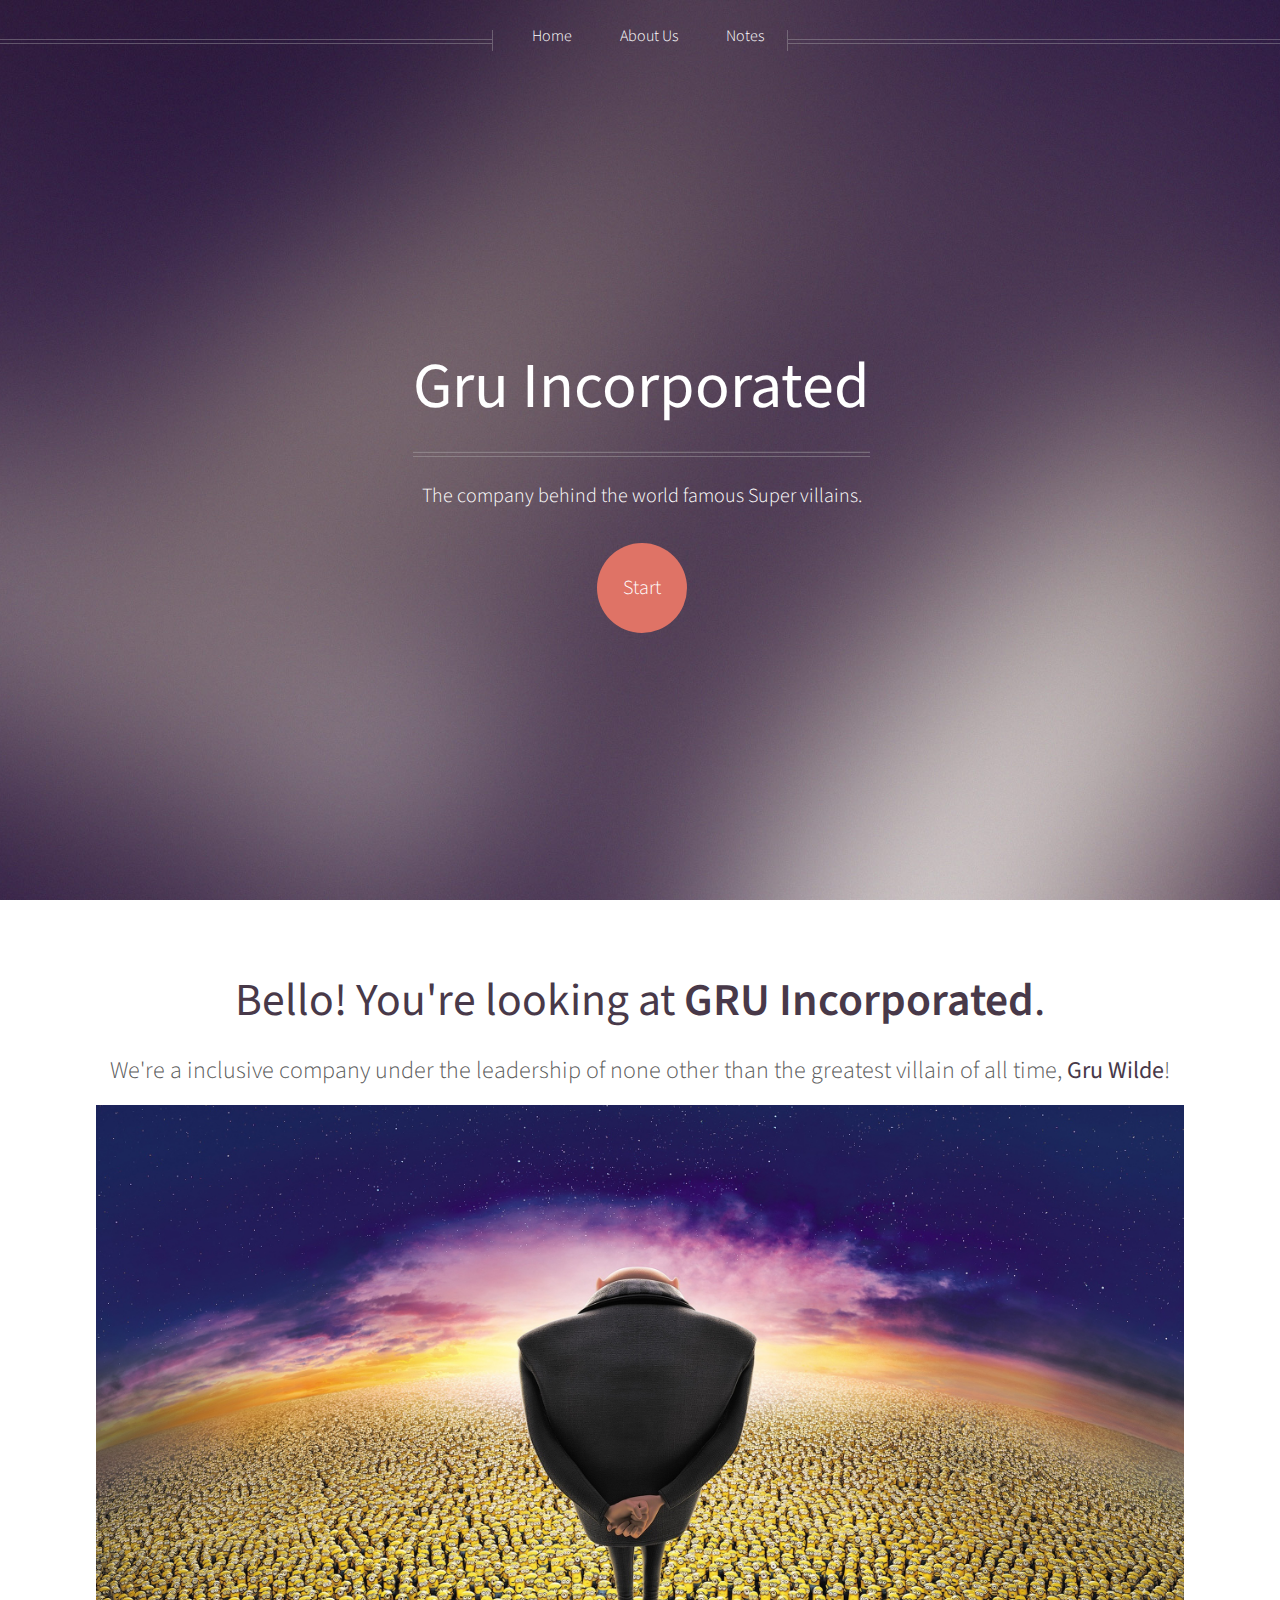
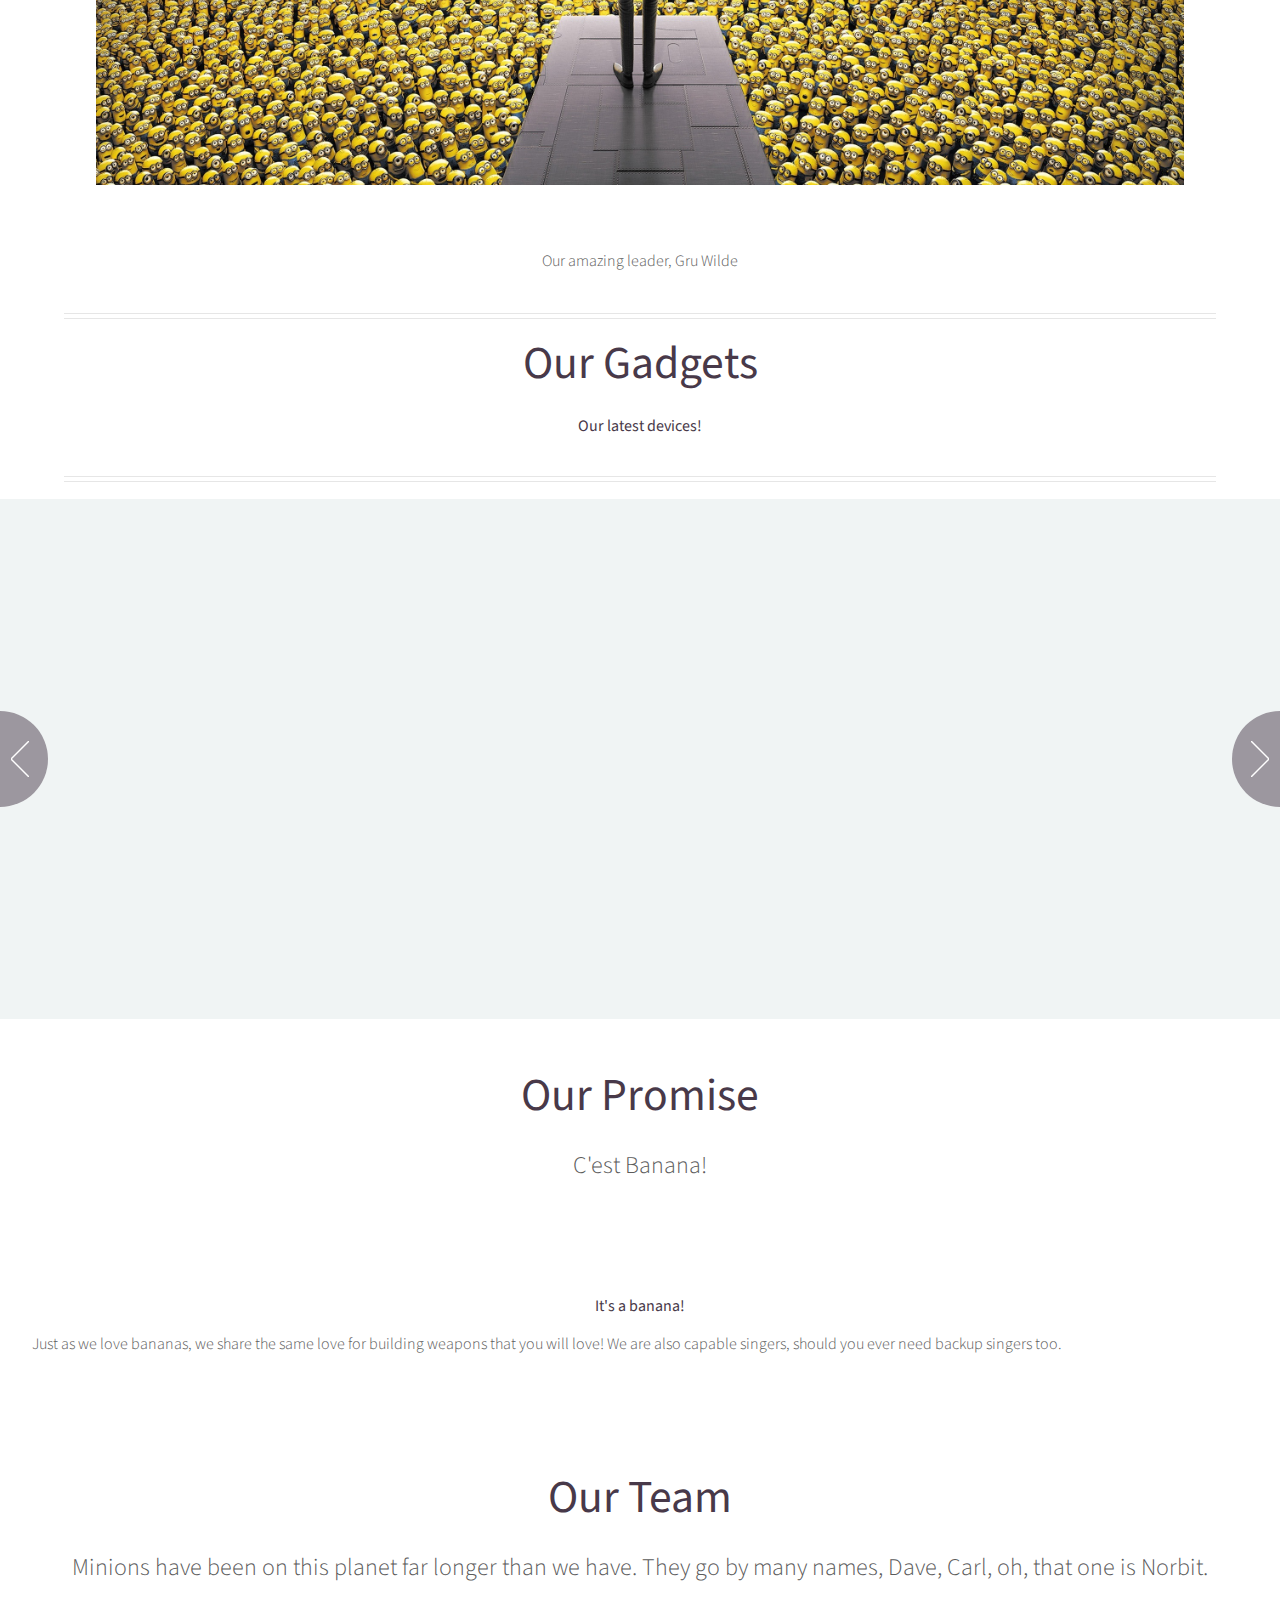
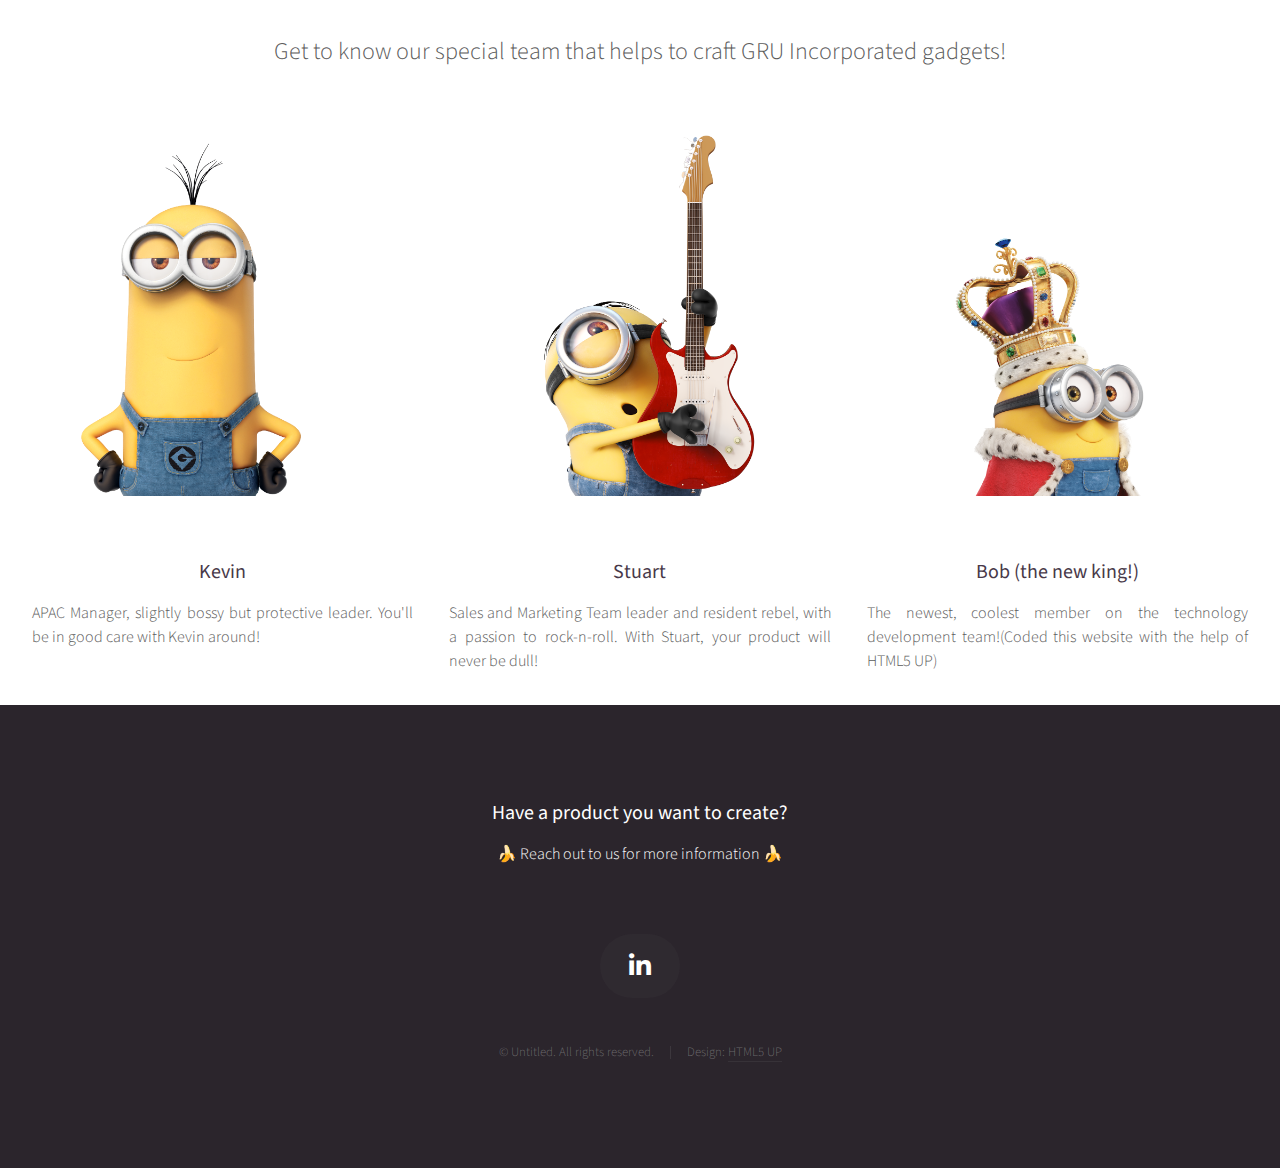
==== commit d64e598a: "update: corrected name values on index.html" ====
--- a/index.html
+++ b/index.html
@@ -6,7 +6,7 @@
 -->
 <html>
 	<head>
-		<title>Gru</title>
+		<title>Gru Incorporated</title>
 		<link rel="icon" type="image/x-icon" href="images/favicon.icon" />
 		<meta charset="utf-8" />
 		<meta name="viewport" content="width=device-width, initial-scale=1, user-scalable=no" />
@@ -22,7 +22,7 @@
 					<!-- Inner -->
 						<div class="inner">
 							<header>
-								<h1><a href="index.html" id="logo">Gru</a></h1>
+								<h1><a href="index.html" id="logo">Gru Incorporated</a></h1>
 								<hr />
 								<p>The company behind the world famous Super villains.</p>
 							</header>
@@ -63,15 +63,15 @@
 			<!-- Banner -->
 				<section id="banner">
 					<header>
-						<h2>Bello! You're looking at <strong>GRU</strong>.</h2>
+						<h2>Bello! You're looking at <strong>GRU Incorporated</strong>.</h2>
 						<p>
-							We're a inclusive company under the leadership of none other than the greatest villain of all time, <strong>Felonius Gru</strong>!
+							We're a inclusive company under the leadership of none other than the greatest villain of all time, <strong>Gru Wilde</strong>!
 						</p>
 					</header>
 
 					<div class="wrapper style2">
 						<a href="#" class="image featured"><img src="images/430488.jpg" alt="" /></a>
-						<footer>Our amazing leader, Felonius Gru</footer>
+						<footer>Our amazing leader, Gru Wilde</footer>
 						<hr />
 						<h2>Our Gadgets</h2>
 						<br />
@@ -155,7 +155,7 @@
 						<header>
 							<h2>Our Team</h2>
 							<p>Minions have been on this planet far longer than we have. They go by many names, Dave, Carl, oh, that one is Norbit.</p>
-							<p>Get to know our special team that helps to craft GRU gadgets!</p>
+							<p>Get to know our special team that helps to craft GRU Incorporated gadgets!</p>
 						</header>
 						<div class="row">
 							<article class="col-4 col-12-mobile special">
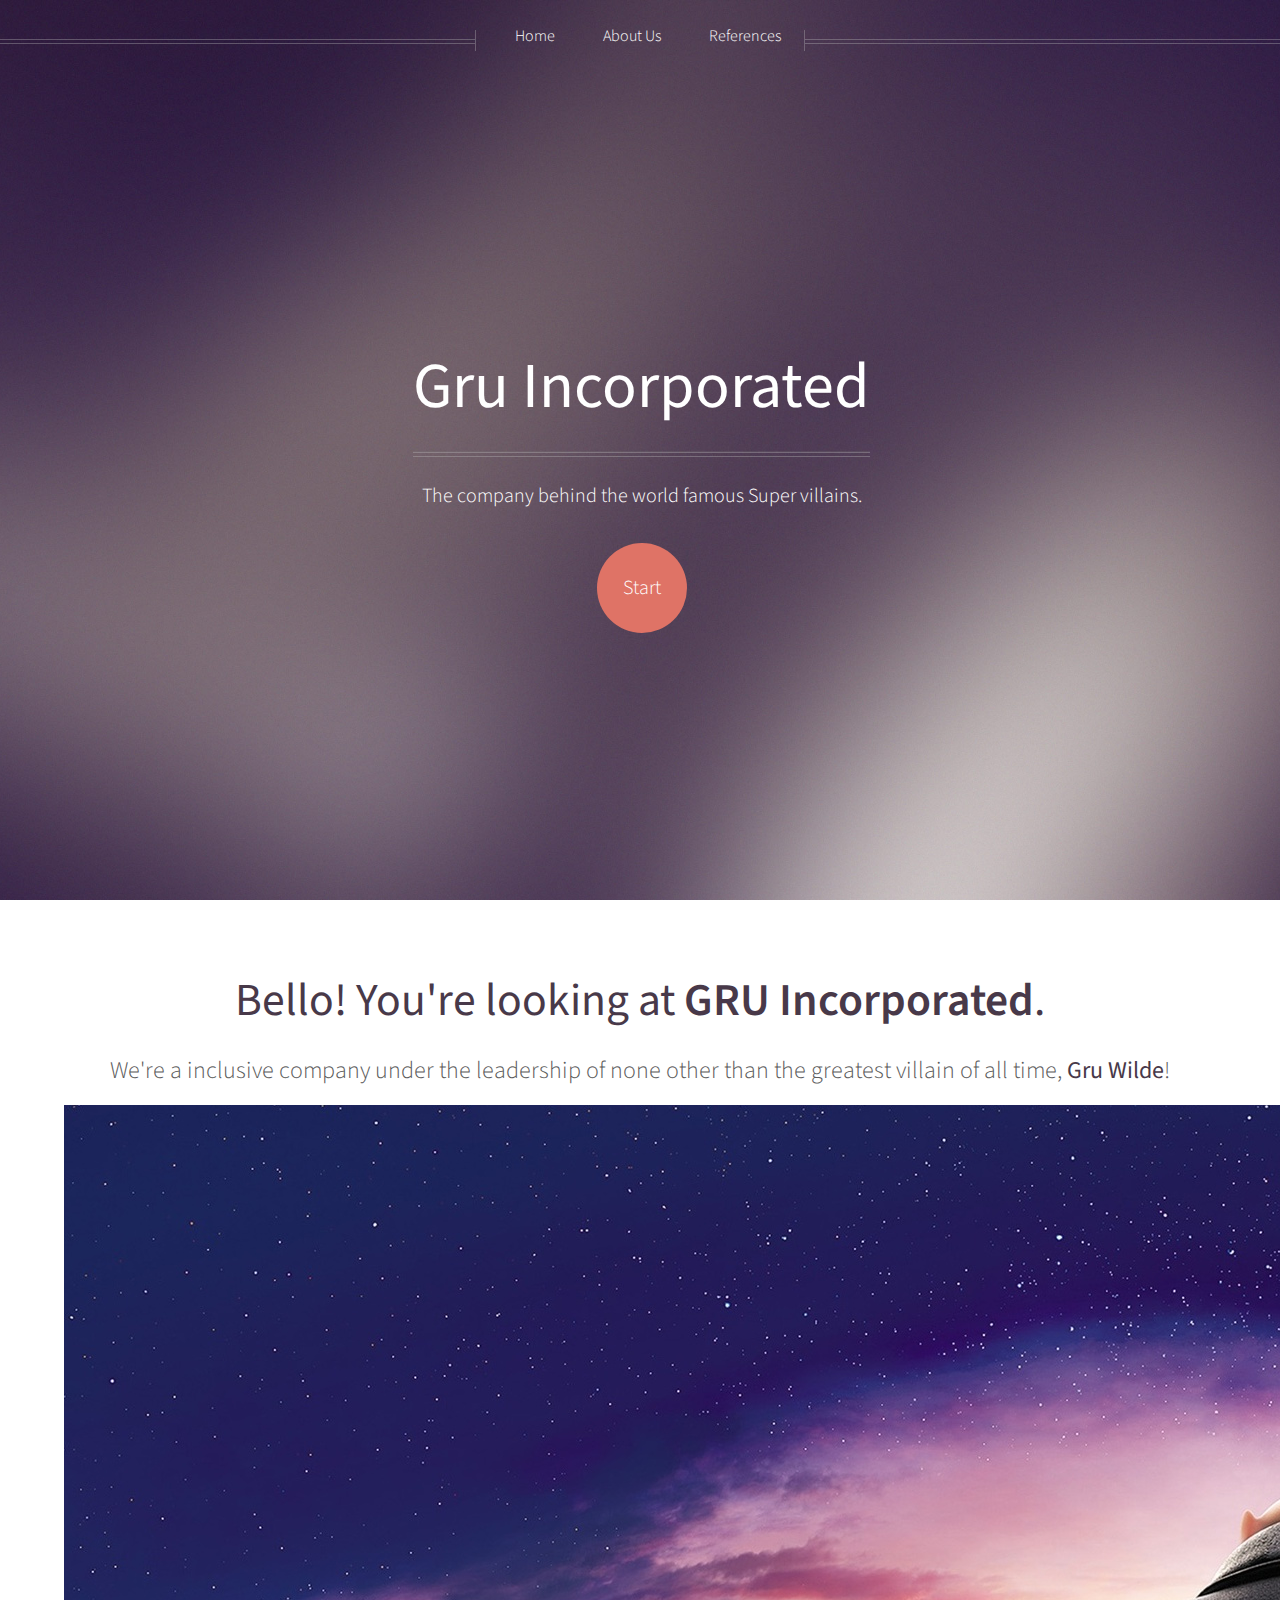
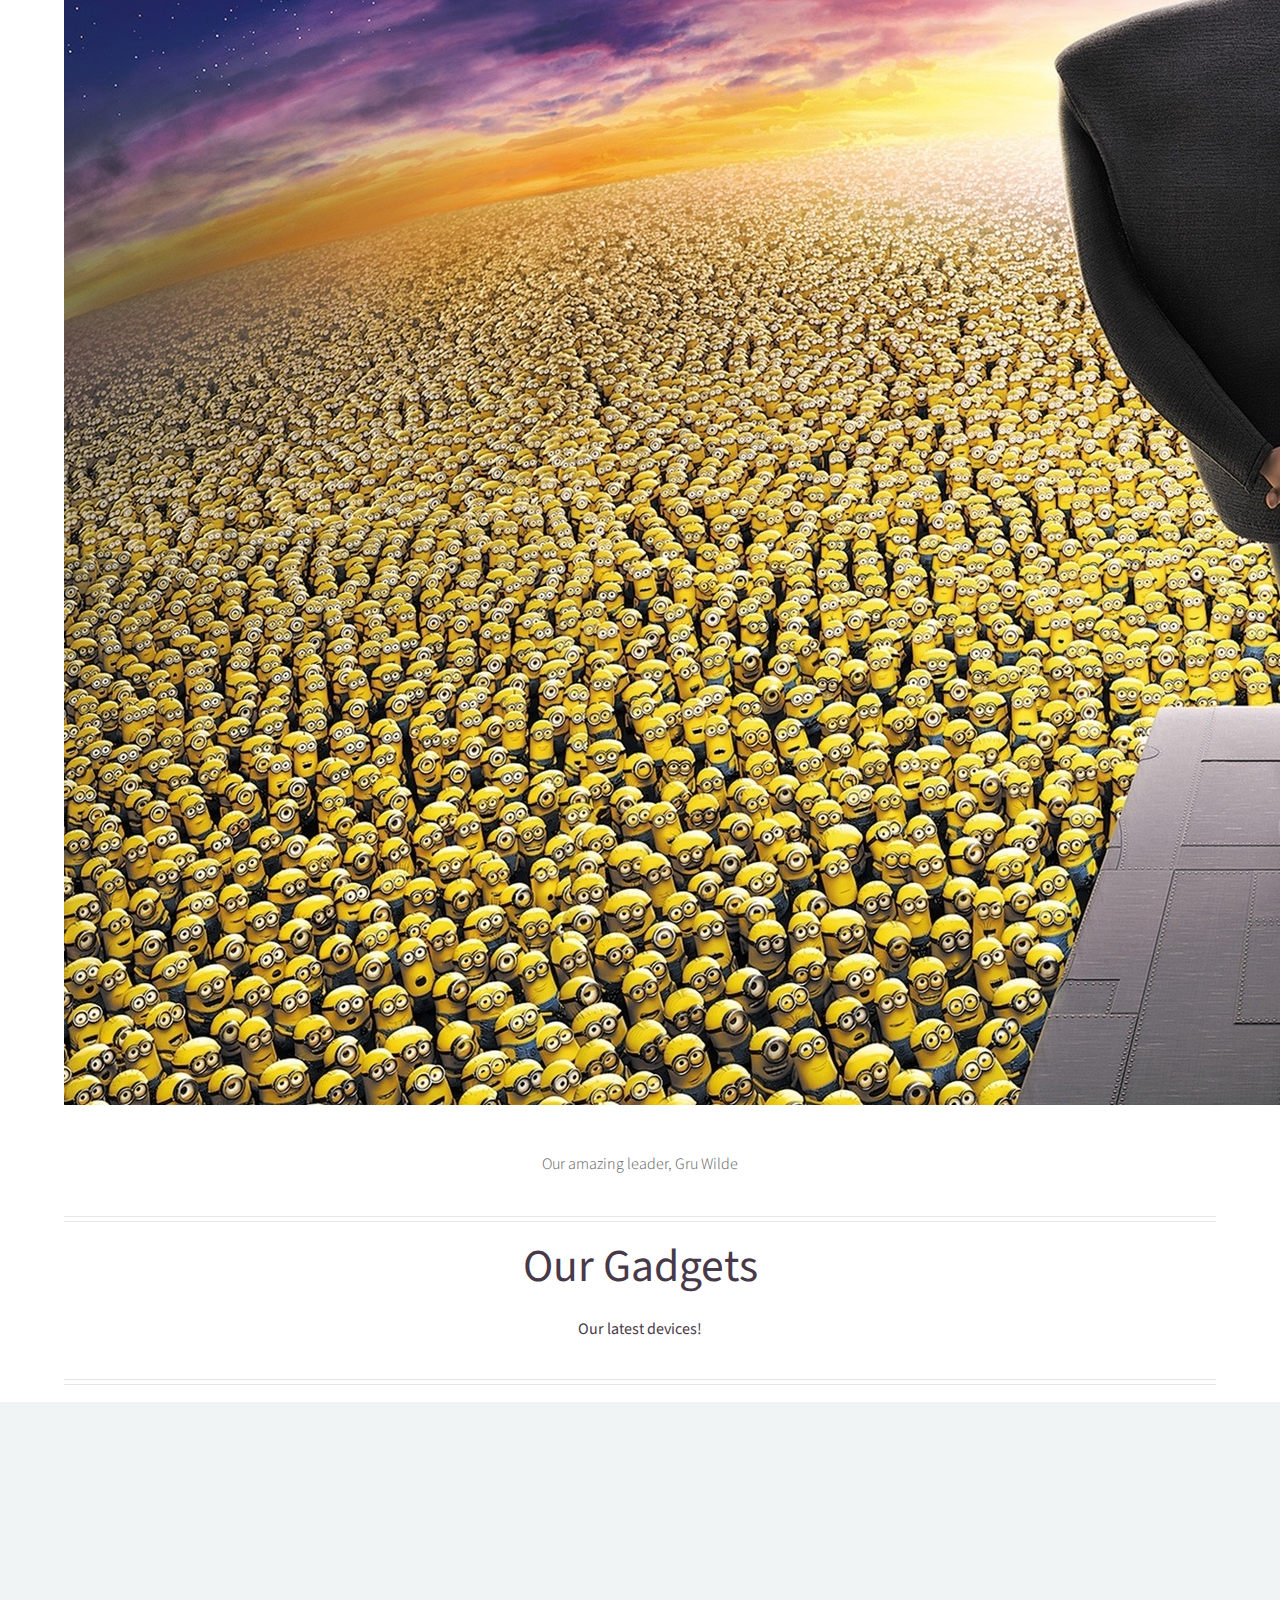
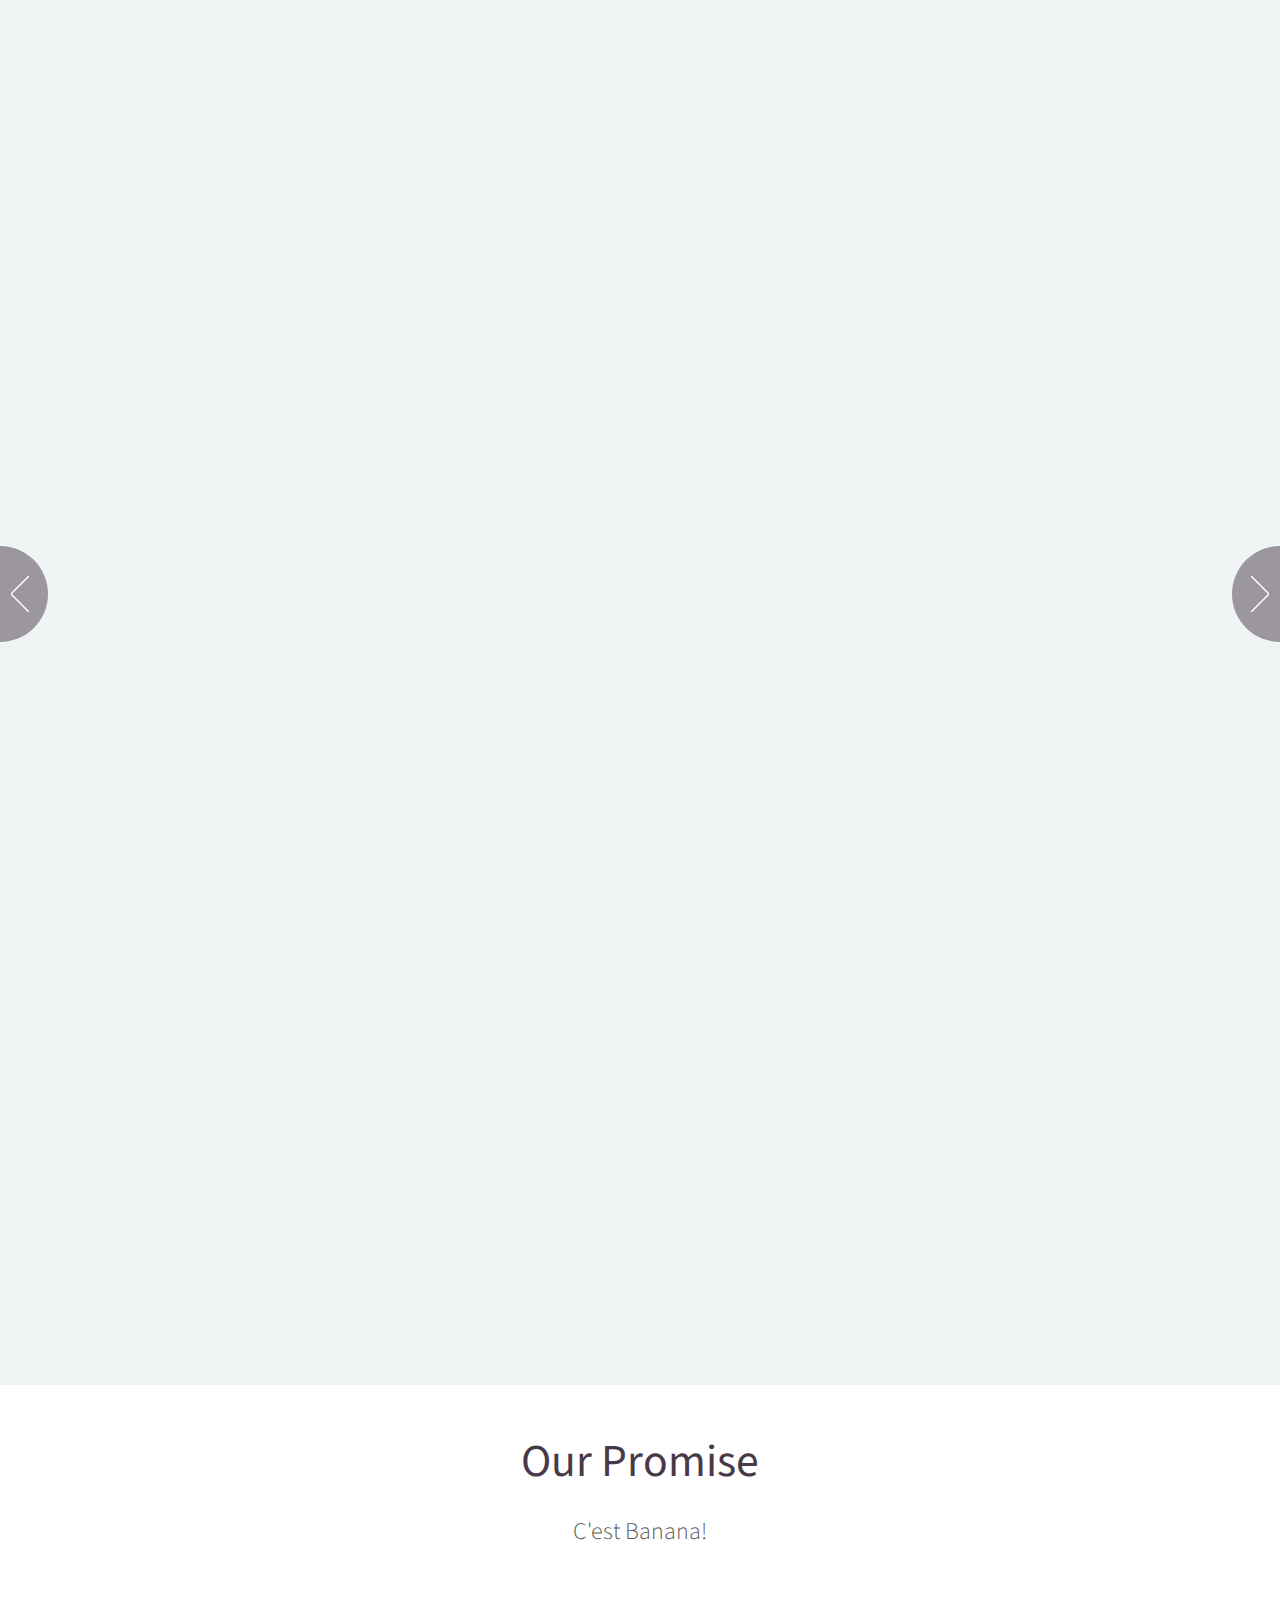
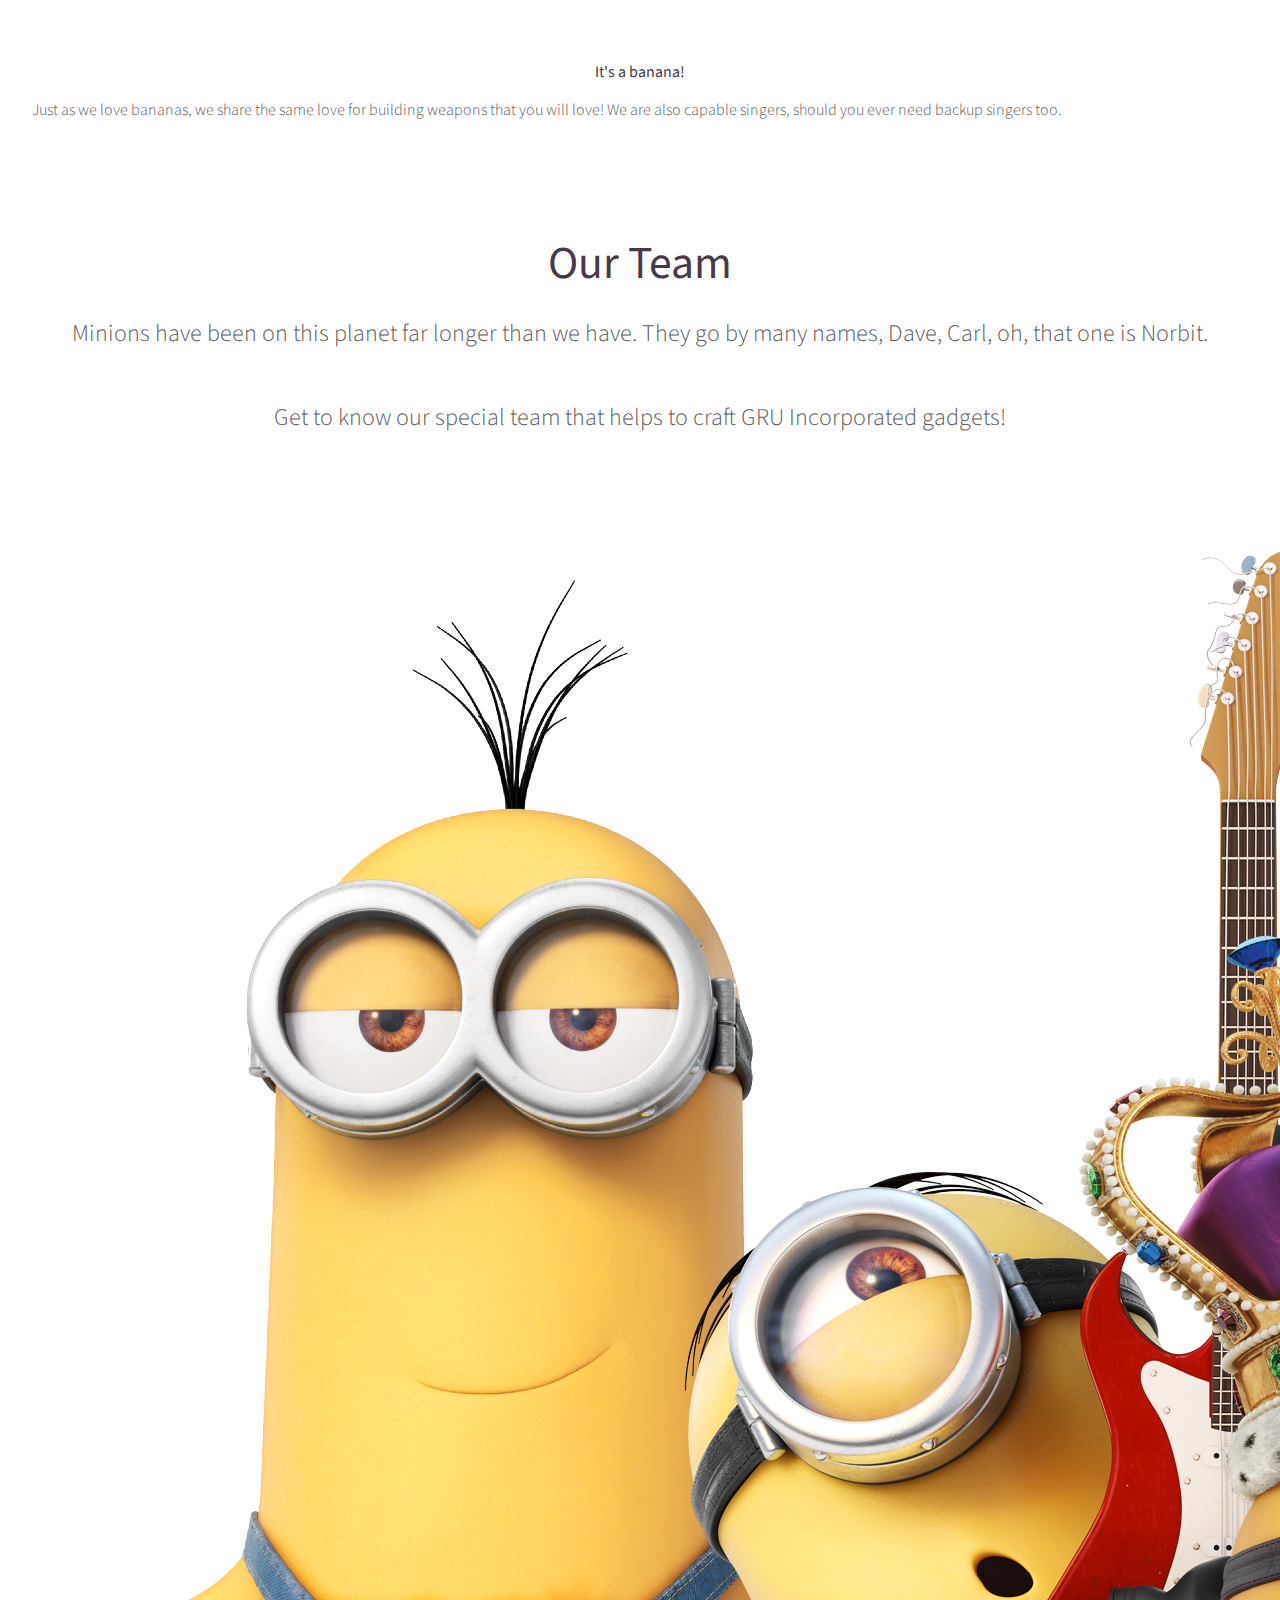
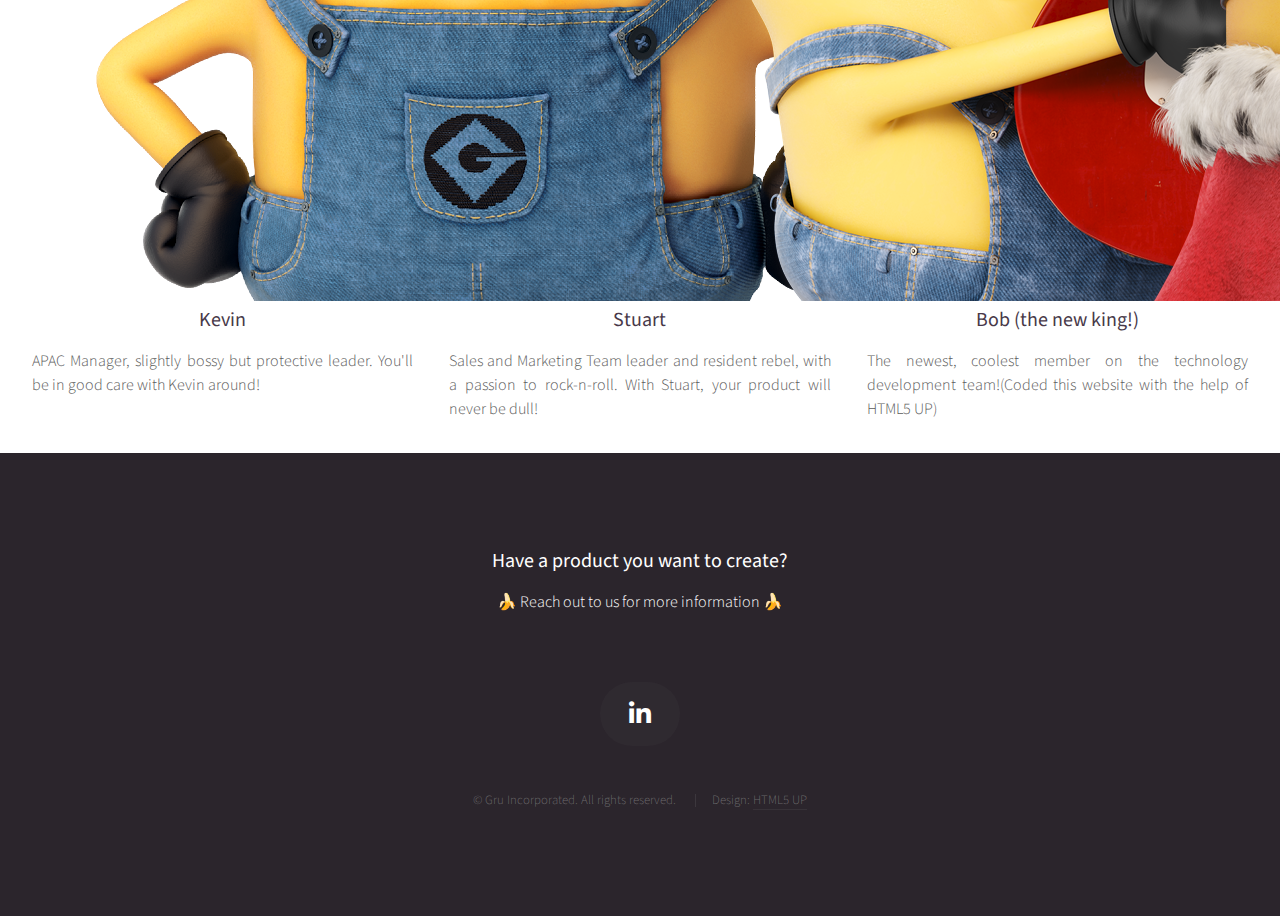
==== commit 6f642659: "fix: formatting of files" ====
--- a/index.html
+++ b/index.html
@@ -11,208 +11,258 @@
 		<meta charset="utf-8" />
 		<meta name="viewport" content="width=device-width, initial-scale=1, user-scalable=no" />
 		<link rel="stylesheet" href="assets/css/main.css" />
-		<noscript><link rel="stylesheet" href="assets/css/noscript.css" /></noscript>
+		<link rel="icon" type="image/x-icon" href="/images/favicon.ico">
+		<noscript>
+			<link rel="stylesheet" href="assets/css/noscript.css" />
+		</noscript>
 	</head>
+
 	<body class="homepage is-preload">
 		<div id="page-wrapper">
 
 			<!-- Header -->
-				<div id="header">
-
-					<!-- Inner -->
-						<div class="inner">
+			<div id="header">
+
+				<!-- Inner -->
+				<div class="inner">
+					<header>
+						<h1>
+							<a href="index.html" id="logo">
+								Gru Incorporated
+							</a>
+						</h1>
+						<hr />
+						<p>The company behind the world famous Super villains.</p>
+					</header>
+					<footer>
+						<a href="#banner" class="button circled scrolly" id="startbutton">Start</a>
+					</footer>
+				</div>
+
+				<!-- Nav -->
+				<nav id="nav">
+					<ul>
+						<li>
+							<a href="index.html">
+								Home
+							</a>
+						</li>
+						<li>
+							<a href="about.html">
+								About Us
+							</a>
+						</li>
+						<li>
+							<a href="references.html">
+								References
+							</a>
+						</li>
+					</ul>
+				</nav>
+			</div>
+
+			<!-- Banner -->
+			<section id="banner">
+				<header>
+					<h2>
+						Bello! You're looking at <strong>GRU Incorporated</strong>.
+					</h2>
+					<p>
+						We're a inclusive company under the leadership of none other than the greatest villain of all time, <strong>Gru Wilde</strong>!
+					</p>
+				</header>
+
+				<div class="wrapper style2">
+					<img src="images/430488.jpg" alt="" />
+					<footer>
+						Our amazing leader, Gru Wilde
+					</footer>
+					<hr />
+					<h2>
+						Our Gadgets
+					</h2>
+					<br />
+					<h4>
+						Our latest devices!
+					</h4>
+					<hr />
+				</div>
+			</section>
+
+			<!-- Carousel -->
+			<section class="carousel">
+				<div class="reel">
+					<article>
+						<img src="images/Freeze_Ray_model.png" alt="" />
+						<header>
+							<h3>
+								Freeze Ray
+							</h3>
+						</header>
+						<p>
+							Our signature weapon, projects a ray that freezes anythin instantly
+						</p>
+					</article>
+
+					<article>
+						<img src="images/Download_29.png" alt="" />
+						<header>
+							<h3>
+								SR-6
+							</h3>
+						</header>
+						<p>
+							Shrink Ray-6, a laser weapon that shrinks its targets temporarily with an energy beam. 
+						</p>
+					</article>
+
+					<article>
+						<img src="images/fart_gun.jpg" alt="" />
+						<header>
+							<h3>
+								Fart Gun
+							</h3>
+						</header>
+						<p>
+							Created by Dr Nefario. Used during the 21-fart gun salute at formal events.
+						</p>
+					</article>
+
+					<article>
+						<img src="images/unicorn.jpg" alt="" />
+						<header>
+							<h3>Pink Fluffy Unicorn</h3>
+						</header>
+						<p>
+							A fluffy plush unicorn. Keep it around so that you do not incur the wrath of a little girl. 
+						</p>
+					</article>
+
+				</div>
+			</section>
+
+			<!-- Main -->
+			<div class="wrapper style2">
+				<br />
+				<br />
+				<article id="main" class="container special">
+					<header>
+						<h2>
+							Our Promise
+						</h2>
+						<p>
+							C'est Banana!
+						</p>
+					</header>
+
+					<div style="margin:auto; width:400px;">
+						<img src="images/banana.png" alt="" />
+					</div>
+
+					<footer>
+						<h4>
+							It's a banana!
+						</h4>
+						<p>
+							Just as we love bananas, we share the same love for building weapons that you will love! We are also capable singers, should you ever need backup singers too.
+						</p>
+					</footer>
+				</article>
+			</div>
+
+			<!-- About Team -->
+			<div class="wrapper style1">
+				<section id="features" class="container special">
+					<header>
+						<h2>
+							Our Team
+						</h2>
+						<p>
+							Minions have been on this planet far longer than we have. They go by many names, Dave, Carl, oh, that one is Norbit.
+						</p>
+						<p>
+							Get to know our special team that helps to craft GRU Incorporated gadgets!
+						</p>
+					</header>
+					<div class="row">
+						<article class="col-4 col-12-mobile special">
+							<img src="images/Minions_Kevin2.png" alt="" />
 							<header>
-								<h1><a href="index.html" id="logo">Gru Incorporated</a></h1>
-								<hr />
-								<p>The company behind the world famous Super villains.</p>
+								<h3>
+									Kevin
+								</h3>
 							</header>
-							<footer>
-								<a href="#banner" class="button circled scrolly" id="startbutton">Start</a>
-							</footer>
-						</div>
-
-					<!-- Nav -->
-						<nav id="nav">
-							<ul>
-								<li><a href="index.html">Home</a></li>
-								<!-- <li>
-		<a href="#">Dropdown</a>
-		<ul>
-			<li><a href="#">Lorem ipsum dolor</a></li>
-			<li><a href="#">Magna phasellus</a></li>
-			<li><a href="#">Etiam dolore nisl</a></li>
-			<li>
-				<a href="#">And a submenu &hellip;</a>
-				<ul>
-					<li><a href="#">Lorem ipsum dolor</a></li>
-					<li><a href="#">Phasellus consequat</a></li>
-					<li><a href="#">Magna phasellus</a></li>
-					<li><a href="#">Etiam dolore nisl</a></li>
-				</ul>
-			</li>
-			<li><a href="#">Veroeros feugiat</a></li>
-		</ul>
-	</li> -->
-								<li><a href="about.html">About Us</a></li>
-								<li><a href="l.html">Notes</a></li>
-							</ul>
-						</nav>
-
-				</div>
-
-			<!-- Banner -->
-				<section id="banner">
-					<header>
-						<h2>Bello! You're looking at <strong>GRU Incorporated</strong>.</h2>
-						<p>
-							We're a inclusive company under the leadership of none other than the greatest villain of all time, <strong>Gru Wilde</strong>!
-						</p>
-					</header>
-
-					<div class="wrapper style2">
-						<a href="#" class="image featured"><img src="images/430488.jpg" alt="" /></a>
-						<footer>Our amazing leader, Gru Wilde</footer>
-						<hr />
-						<h2>Our Gadgets</h2>
-						<br />
-						<h4>Our latest devices!</h4>
-						<hr />
+							<p>
+								APAC Manager, slightly bossy but protective leader. You'll be in good care with Kevin around!
+							</p>
+						</article>
+						<article class="col-4 col-12-mobile special">
+							<img src="images/SHM_PRINTS_P1880.png" alt="" />
+							<header>
+								<h3>
+									Stuart
+								</h3>
+							</header>
+							<p>
+								Sales and Marketing Team leader and resident rebel, with a passion to rock-n-roll. With Stuart, your product will never be dull!
+							</p>
+						</article>
+						<article class="col-4 col-12-mobile special">
+							<img src="images/Minions_KingBob.png" alt="" />
+							<header>
+								<h3>
+									Bob (the new king!)
+								</h3>
+							</header>
+							<p>
+								The newest, coolest member on the technology development team!(Coded this website with the help of HTML5 UP)
+							</p>
+						</article>
 					</div>
 				</section>
-
+			</div>
+
+			<!-- Footer -->
+			<div id="footer">
+
+			<!-- Contact -->
+			<section class="contact">
+				<header>
+					<h3>
+						Have a product you want to create?
+					</h3>
+				</header>
+				<p>
+					🍌 Reach out to us for more information 🍌
+				</p>
+				<ul class="icons">
+					<li>
+						<a href="https://www.linkedin.com/company/gru-incorporated/about/" class="icon brands fa-linkedin-in">
+							<span class="label">
+								Linkedin
+							</span>
+						</a>
+					</li>
+				</ul>
+			</section>
+
+			<!-- Copyright -->
+				<div class="copyright">
+					<ul class="menu">
+						<li>
+							&copy; Gru Incorporated. All rights reserved.
+						</li>
+						<li>
+							Design: 
+							<a href="http://html5up.net">
+								HTML5 UP
+							</a>
+						</li>
+					</ul>
+				</div>
+			</div>
+		</div>
 		
-				
-
-			<!-- Carousel -->
-				<section class="carousel">
-					
-					<div class="reel">
-						<article>
-							<a href="#" class="image featured"><img src="images/Freeze_Ray_model.png" alt="" /></a>
-							<header>
-								<h3><a href="#">Freeze Ray</a></h3>
-							</header>
-							<p>Our signature weapon, projects a ray that freezes anythin instantly</p>
-						</article>
-
-						<article>
-							<a href="#" class="image featured"><img src="images/Download_29.png" alt="" /></a>
-							<header>
-								<h3><a href="#">SR-6</a></h3>
-							</header>
-							<p>Shrink Ray-6, a laser weapon that shrinks its targets temporarily with an energy beam. </p>
-						</article>
-
-						<article>
-							<a href="#" class="image featured"><img src="images/fart_gun.jpg" alt="" /></a>
-							<header>
-								<h3><a href="#">Fart Gun</a></h3>
-							</header>
-							<p>Created by Dr Nefario. Used during the 21-fart gun salute at formal events.</p>
-						</article>
-
-						<article>
-							<a href="#" class="image featured"><img src="images/unicorn.jpg" alt="" /></a>
-							<header>
-								<h3><a href="#">Pink Fluffy Unicorn</a></h3>
-							</header>
-							<p>A fluffy plush unicorn. Keep it around so that you do not incur the wrath of a little girl. </p>
-						</article>
-
-					</div>
-				</section>
-
-			<!-- Main -->
-				<div class="wrapper style2">
-					<br /><br />
-						  <article id="main" class="container special">
-						  	<header>
-						  		<h2><a href="#">Our Promise</a></h2>
-						  		<p>
-						  			C'est Banana!
-						  		</p>
-						  	</header>
-
-                            <div style="margin:auto; width:400px;">
-							  <a href="#" class="image featured"><img src="images/banana.png" alt="" /></a></div>
-							<footer>
-						  		<h4>
-						  			It's a banana!
-						  		</h4>
-						  		<p>
-						  			Just as we love bananas, we share the same love for building weapons that you will love! We are also capable singers, should you ever need backup singers too.
-						  		</p>
-						  	</footer>
-
-						  </article>
-
-				</div>
-
-			<!-- About Team -->
-				<div class="wrapper style1">
-
-					<section id="features" class="container special">
-						<header>
-							<h2>Our Team</h2>
-							<p>Minions have been on this planet far longer than we have. They go by many names, Dave, Carl, oh, that one is Norbit.</p>
-							<p>Get to know our special team that helps to craft GRU Incorporated gadgets!</p>
-						</header>
-						<div class="row">
-							<article class="col-4 col-12-mobile special">
-								<a href="#" class="image featured"><img src="images/Minions_Kevin2.png" alt="" /></a>
-								<header>
-									<h3><a href="#">Kevin</a></h3>
-								</header>
-								<p>
-									APAC Manager, slightly bossy but protective leader. You'll be in good care with Kevin around!</p>
-							</article>
-							<article class="col-4 col-12-mobile special">
-								<a href="#" class="image featured"><img src="images/SHM_PRINTS_P1880.png" alt="" /></a>
-								<header>
-									<h3><a href="#">Stuart</a></h3>
-								</header>
-								<p>
-									Sales and Marketing Team leader and resident rebel, with a passion to rock-n-roll. With Stuart, your product will never be dull!</p>
-							</article>
-							<article class="col-4 col-12-mobile special">
-								<a href="#" class="image featured"><img src="images/Minions_KingBob.png" alt="" /></a>
-								<header>
-									<h3><a href="#">Bob (the new king!)</a></h3>
-								</header>
-								<p>
-									The newest, coolest member on the technology development team!(Coded this website with the help of HTML5 UP)								</p>
-							</article>
-						</div>
-					</section>
-
-				</div>
-
-			<!-- Footer -->
-				<div id="footer">
-				<!-- Contact -->
-									<section class="contact">
-										<header>
-											<h3>Have a product you want to create?</h3>
-										</header>
-										<p>🍌 Reach out to us for more information 🍌</p>
-										<ul class="icons">
-											<li><a href="https://www.linkedin.com/company/gru-incorporated/about/" class="icon brands fa-linkedin-in"><span class="label">Linkedin</span></a></li>
-										</ul>
-									</section>
-
-								<!-- Copyright -->
-									<div class="copyright">
-										<ul class="menu">
-											<li>&copy; Untitled. All rights reserved.</li><li>Design: <a href="http://html5up.net">HTML5 UP</a></li>
-										</ul>
-									</div>
-
-							</div>
-
-						
-		</div>
-				
-
 		<!-- Scripts -->
 			<script src="assets/js/jquery.min.js"></script>
 			<script src="assets/js/jquery.dropotron.min.js"></script>
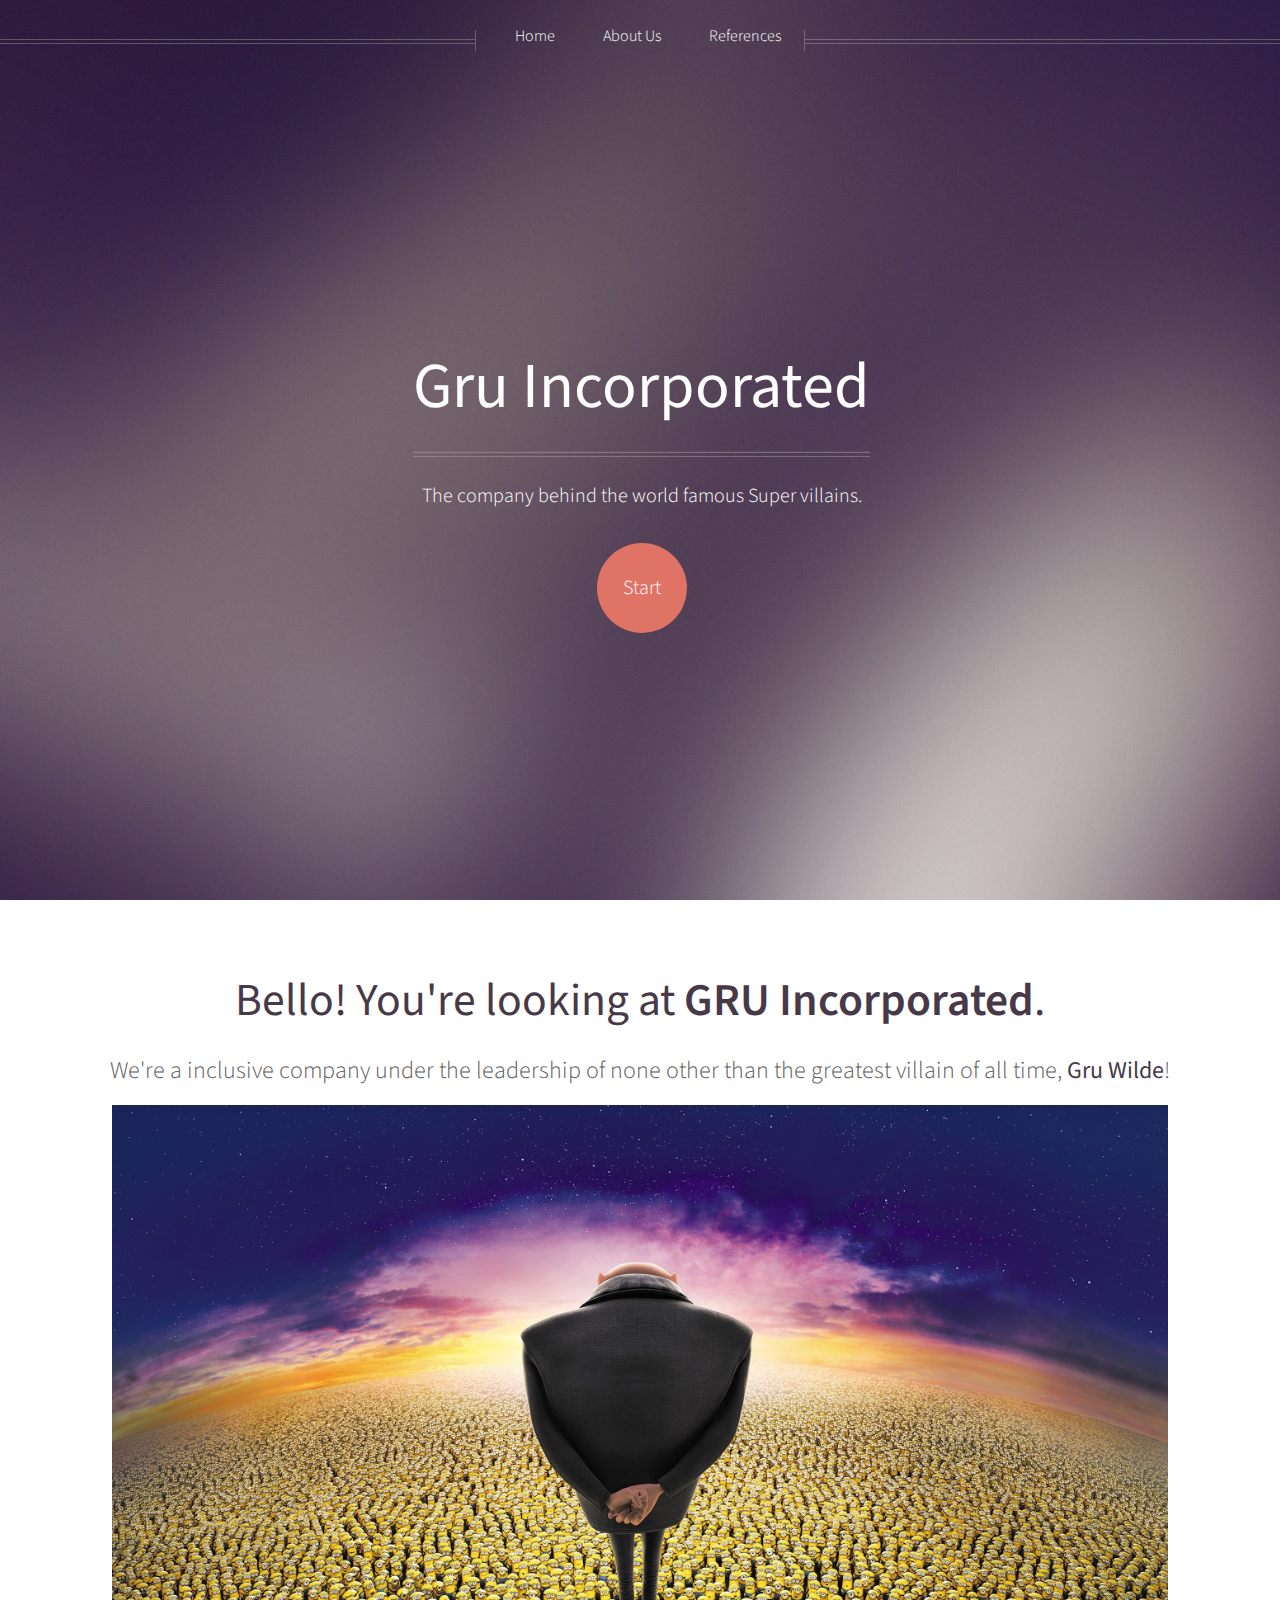
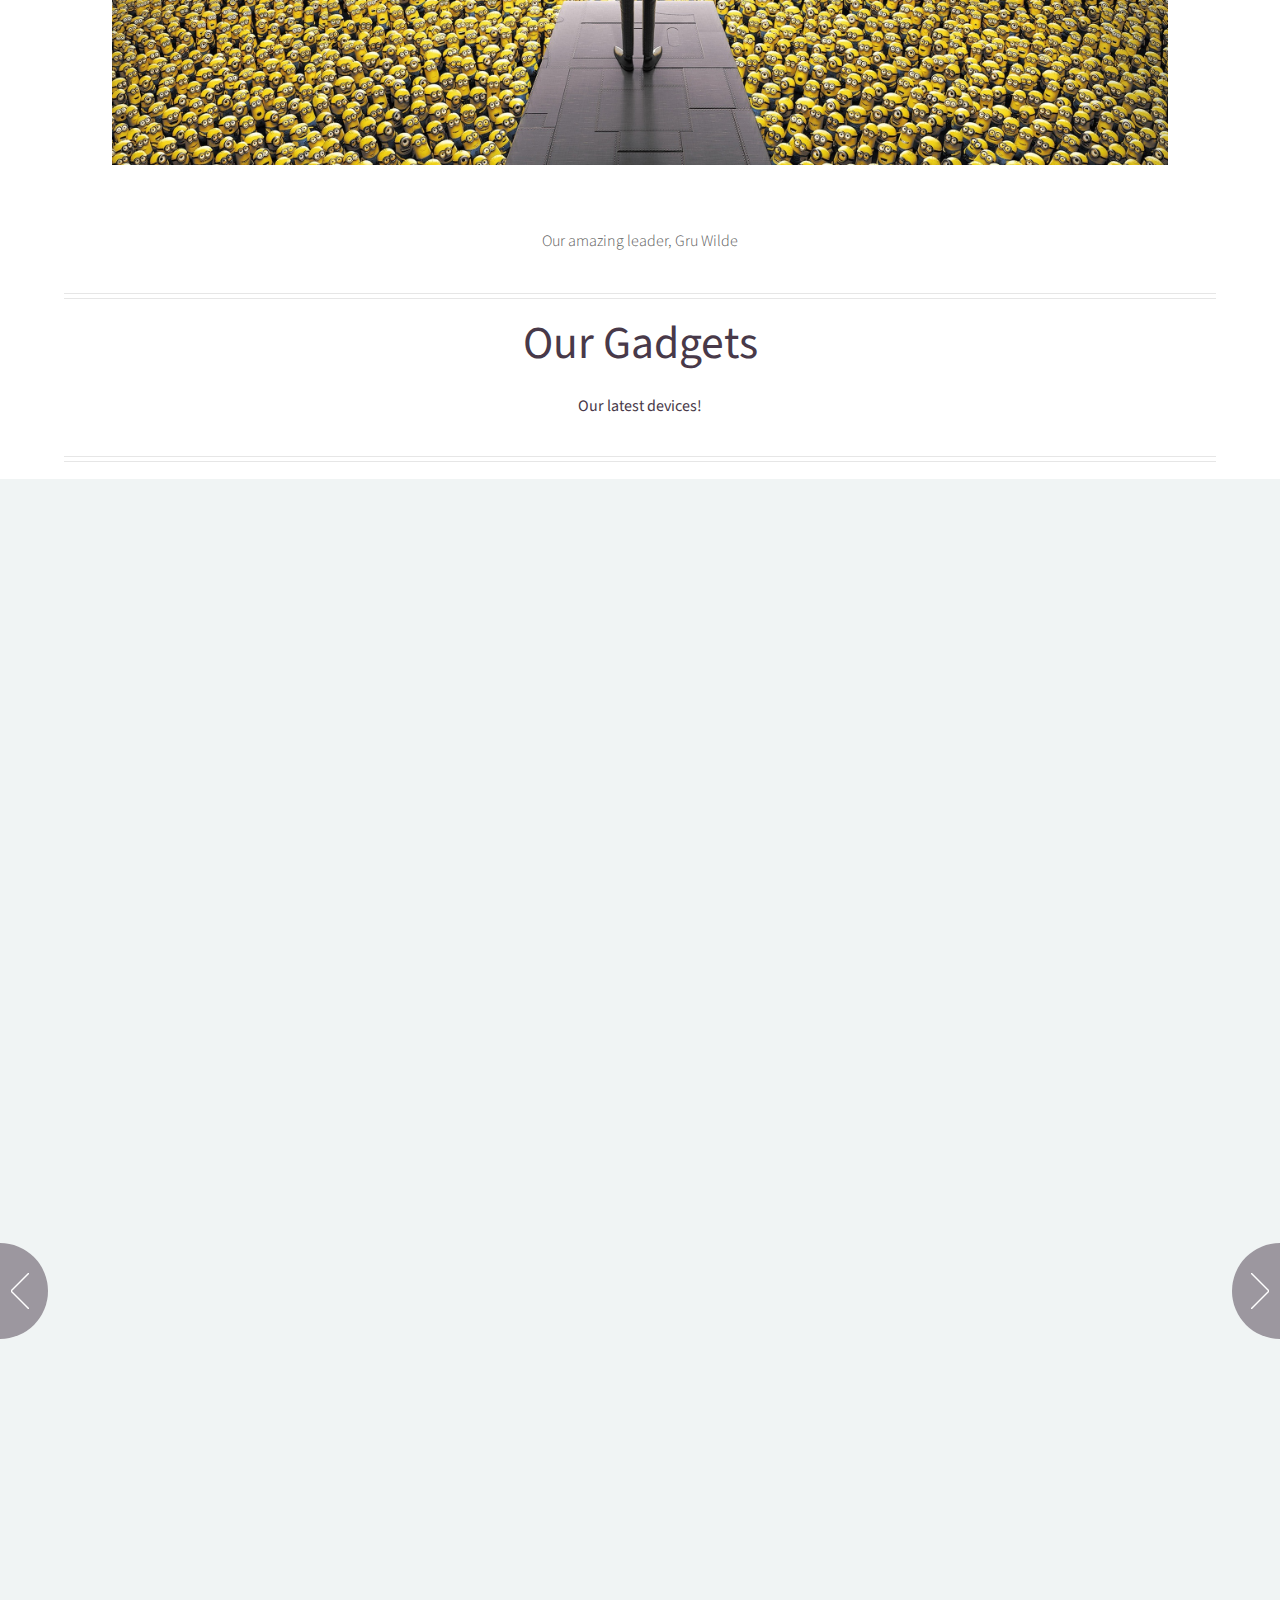
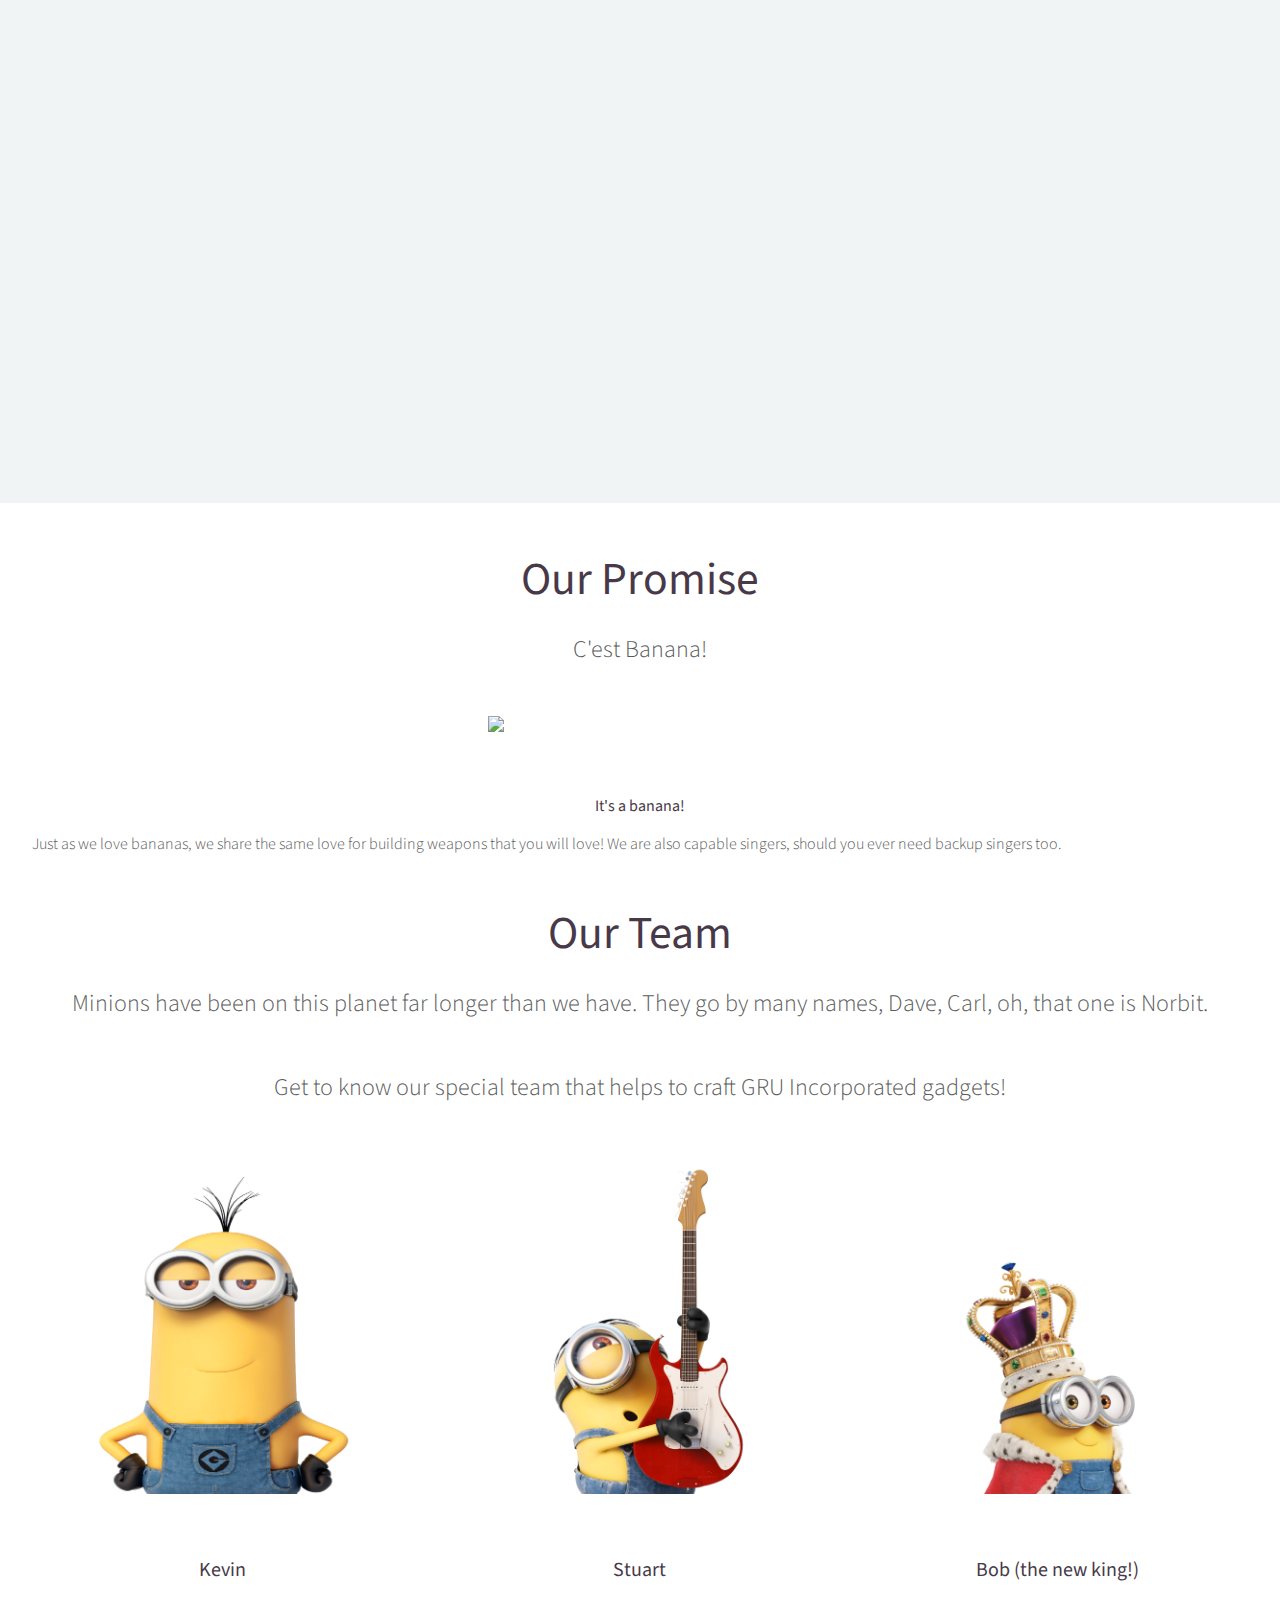
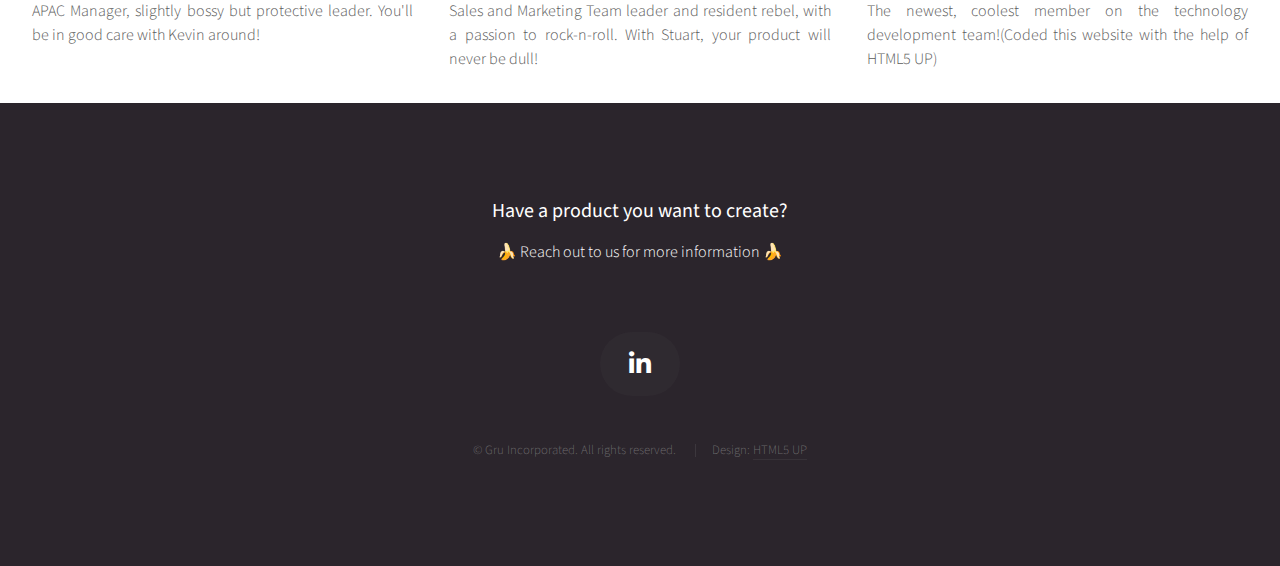
==== commit 6c62d112: "fixed: images and margins/padding" ====
--- a/index.html
+++ b/index.html
@@ -73,7 +73,7 @@
 				</header>
 
 				<div class="wrapper style2">
-					<img src="images/430488.jpg" alt="" />
+					<img src="images/430488.jpg" class="image featured" />
 					<footer>
 						Our amazing leader, Gru Wilde
 					</footer>
@@ -93,7 +93,7 @@
 			<section class="carousel">
 				<div class="reel">
 					<article>
-						<img src="images/Freeze_Ray_model.png" alt="" />
+						<img src="images/Freeze_Ray_model.png" class="image featured" />
 						<header>
 							<h3>
 								Freeze Ray
@@ -105,7 +105,7 @@
 					</article>
 
 					<article>
-						<img src="images/Download_29.png" alt="" />
+						<img src="images/Download_29.png" class="image featured" />
 						<header>
 							<h3>
 								SR-6
@@ -117,7 +117,7 @@
 					</article>
 
 					<article>
-						<img src="images/fart_gun.jpg" alt="" />
+						<img src="images/fart_gun.jpg" class="image featured" />
 						<header>
 							<h3>
 								Fart Gun
@@ -129,7 +129,7 @@
 					</article>
 
 					<article>
-						<img src="images/unicorn.jpg" alt="" />
+						<img src="images/unicorn.jpg" class="image featured" />
 						<header>
 							<h3>Pink Fluffy Unicorn</h3>
 						</header>
@@ -156,7 +156,7 @@
 					</header>
 
 					<div style="margin:auto; width:400px;">
-						<img src="images/banana.png" alt="" />
+						<img src="images/banana.png" class="image featured" />
 					</div>
 
 					<footer>
@@ -186,7 +186,7 @@
 					</header>
 					<div class="row">
 						<article class="col-4 col-12-mobile special">
-							<img src="images/Minions_Kevin2.png" alt="" />
+							<img src="images/Minions_Kevin2.png" class="image featured"/>
 							<header>
 								<h3>
 									Kevin
@@ -197,7 +197,7 @@
 							</p>
 						</article>
 						<article class="col-4 col-12-mobile special">
-							<img src="images/SHM_PRINTS_P1880.png" alt="" />
+							<img src="images/SHM_PRINTS_P1880.png" class="image featured" />
 							<header>
 								<h3>
 									Stuart
@@ -208,7 +208,7 @@
 							</p>
 						</article>
 						<article class="col-4 col-12-mobile special">
-							<img src="images/Minions_KingBob.png" alt="" />
+							<img src="images/Minions_KingBob.png" class="image featured" />
 							<header>
 								<h3>
 									Bob (the new king!)
--- a/assets/css/main.css
+++ b/assets/css/main.css
@@ -1801,6 +1801,7 @@
 			display: block;
 			width: 100%;
 			margin: 0 0 4em 0;
+			padding: 0 3em 0 3em;
 		}
 
 		.image.left {
@@ -2171,7 +2172,7 @@
 	.wrapper {
 		background: #fff;
 		margin: 0 0 0 0;
-		padding: 6em 0 2em 0;
+		padding: 2em 2em 2em 2em;
 	}
 
 		.wrapper.style2 {
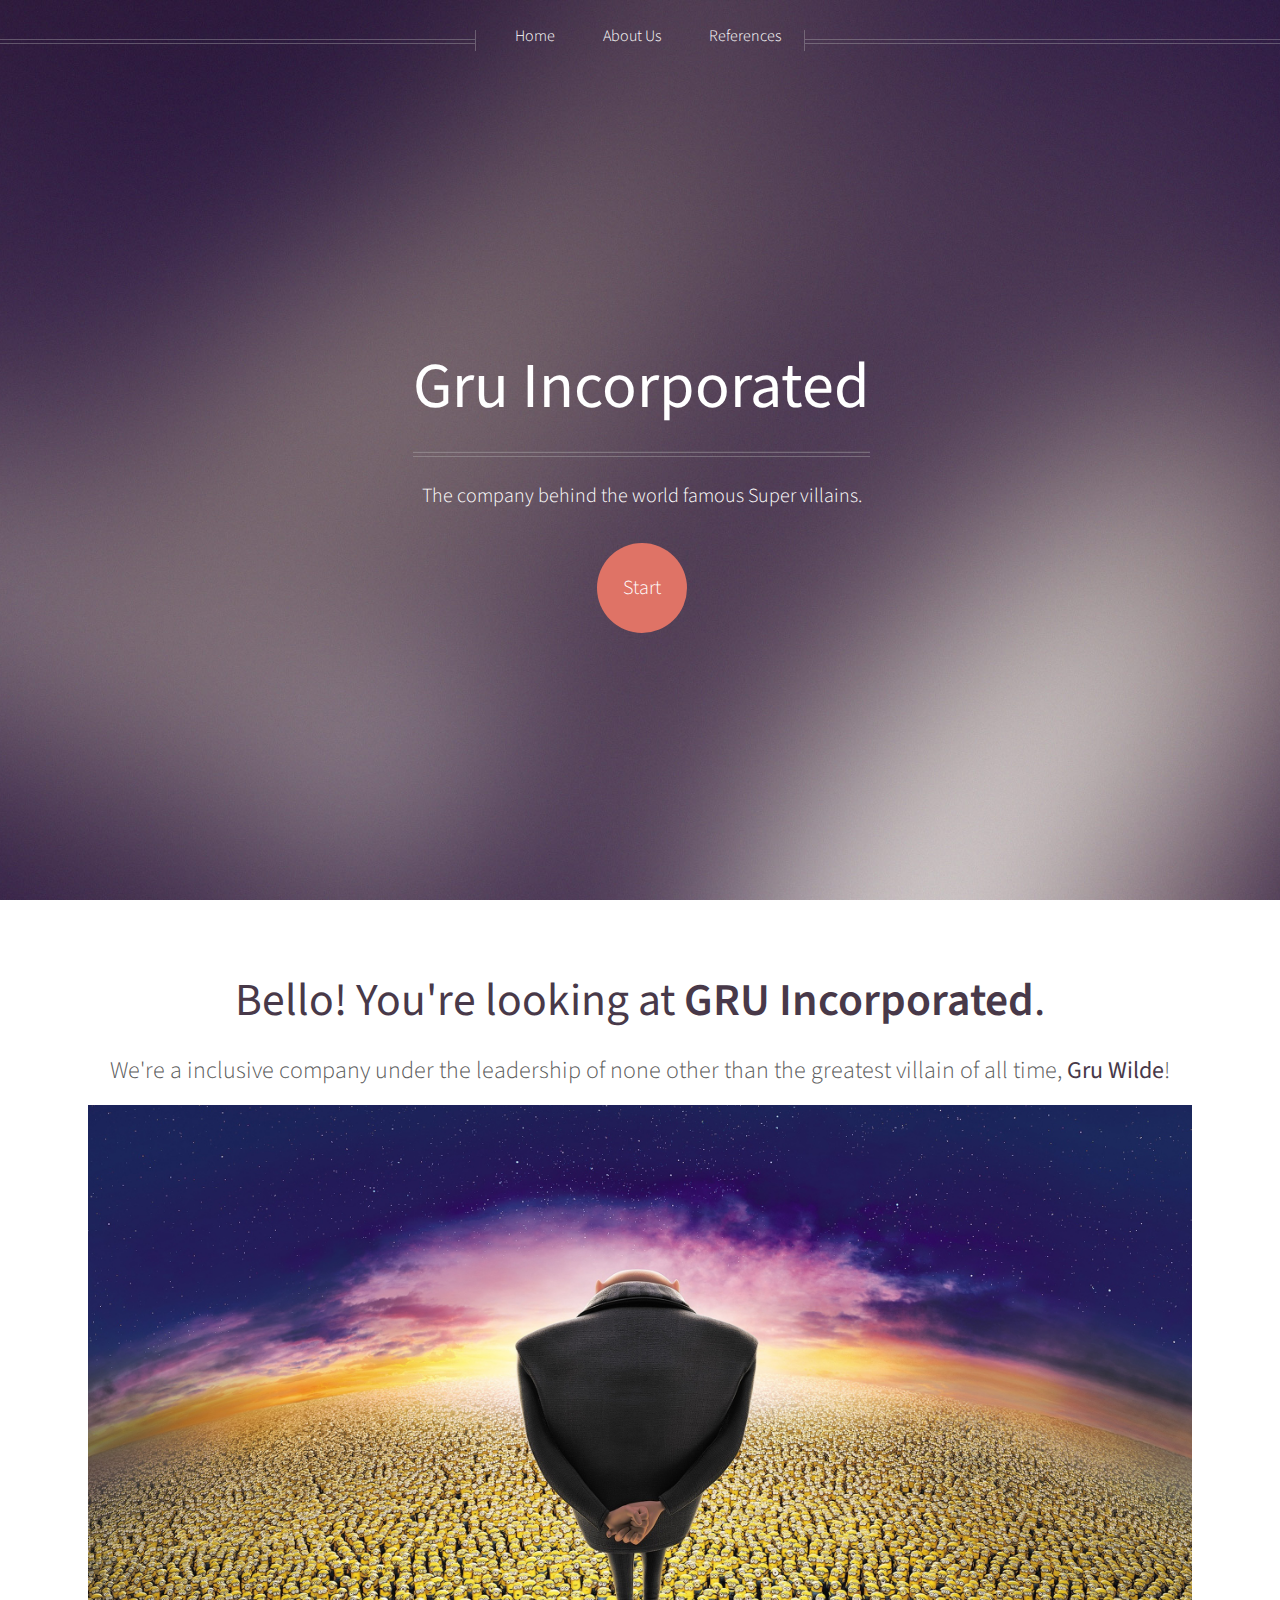
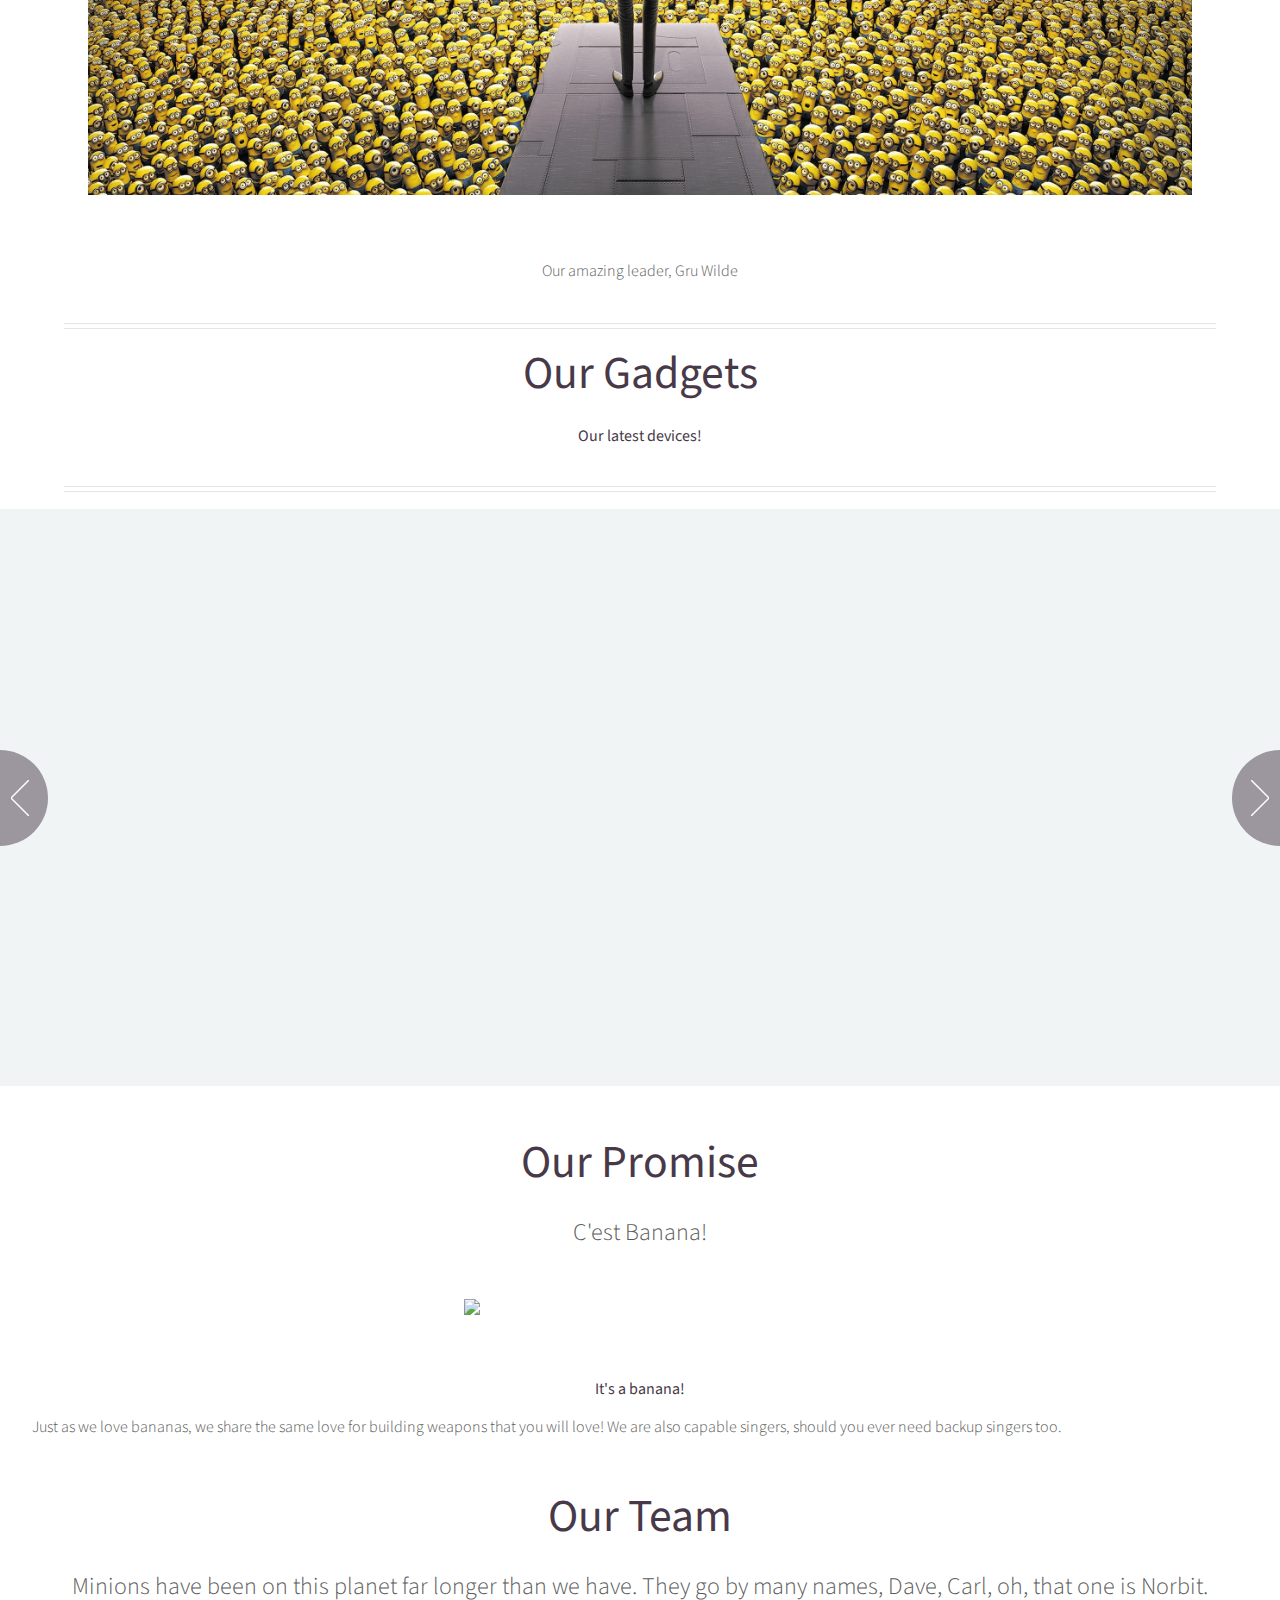
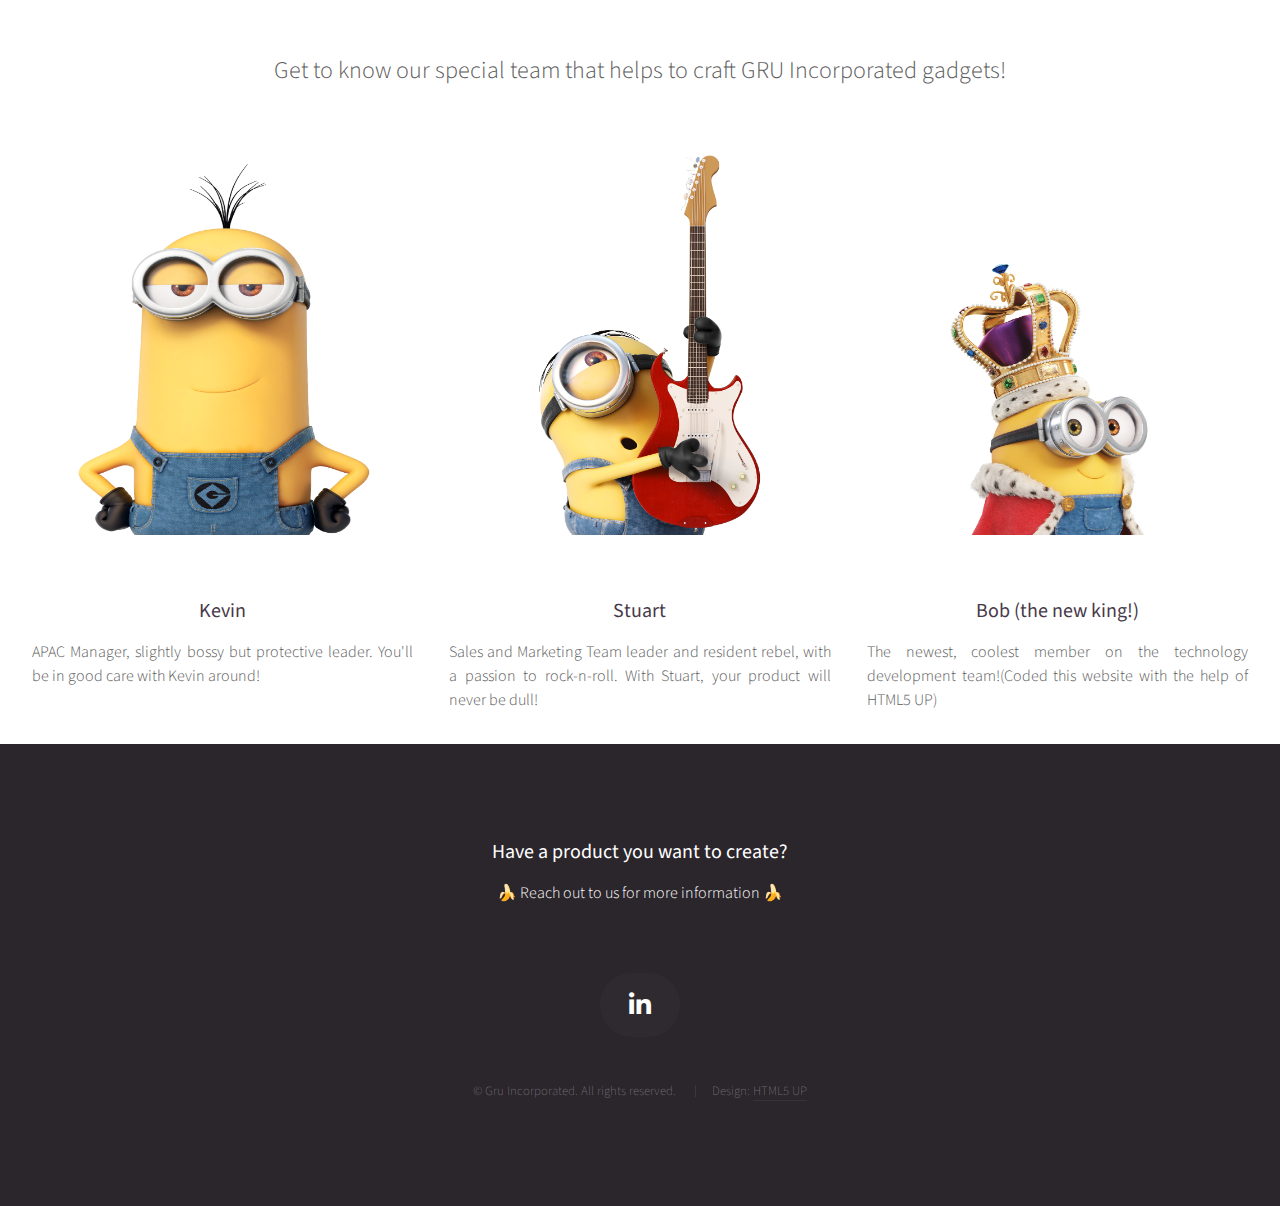
==== commit da95f93d: "Update index.html" ====
--- a/index.html
+++ b/index.html
@@ -90,6 +90,7 @@
 			</section>
 
 			<!-- Carousel -->
+			<!-- Bob, if you're seeing this, go to our design to fix this issue! Yours truly, Jorge -->
 			<section class="carousel">
 				<div class="reel">
 					<article>
--- a/assets/css/main.css
+++ b/assets/css/main.css
@@ -1801,7 +1801,7 @@
 			display: block;
 			width: 100%;
 			margin: 0 0 4em 0;
-			padding: 0 3em 0 3em;
+			padding: 0 1.5em 0 1.5em;
 		}
 
 		.image.left {
@@ -2599,10 +2599,9 @@
 
 		.carousel article {
 			display: inline-block;
-			width: 18em;
 			background: #fff;
 			text-align: center;
-			padding: 0 1em 3em 1em;
+			padding: 3em 1em 3em 1em;
 			margin: 0 2em 0 0;
 			white-space: normal;
 			opacity: 1.0;
@@ -2618,15 +2617,18 @@
 
 			.carousel article .image {
 				position: relative;
-				left: -1em;
+				/*left: -1em;*/
 				top: 0;
-				width: auto;
-				margin-right: -2em;
-				margin-bottom: 3em;
+				/*width: 30em;*/
+				height: 20em;
+				margin: 0 auto;
+				/*margin-right: -2em;
+				margin-bottom: 3em;*/
 			}
 
 			.carousel article p {
 				text-align: center;
+				margin: 0 auto;
 			}
 
 /* Wide */
